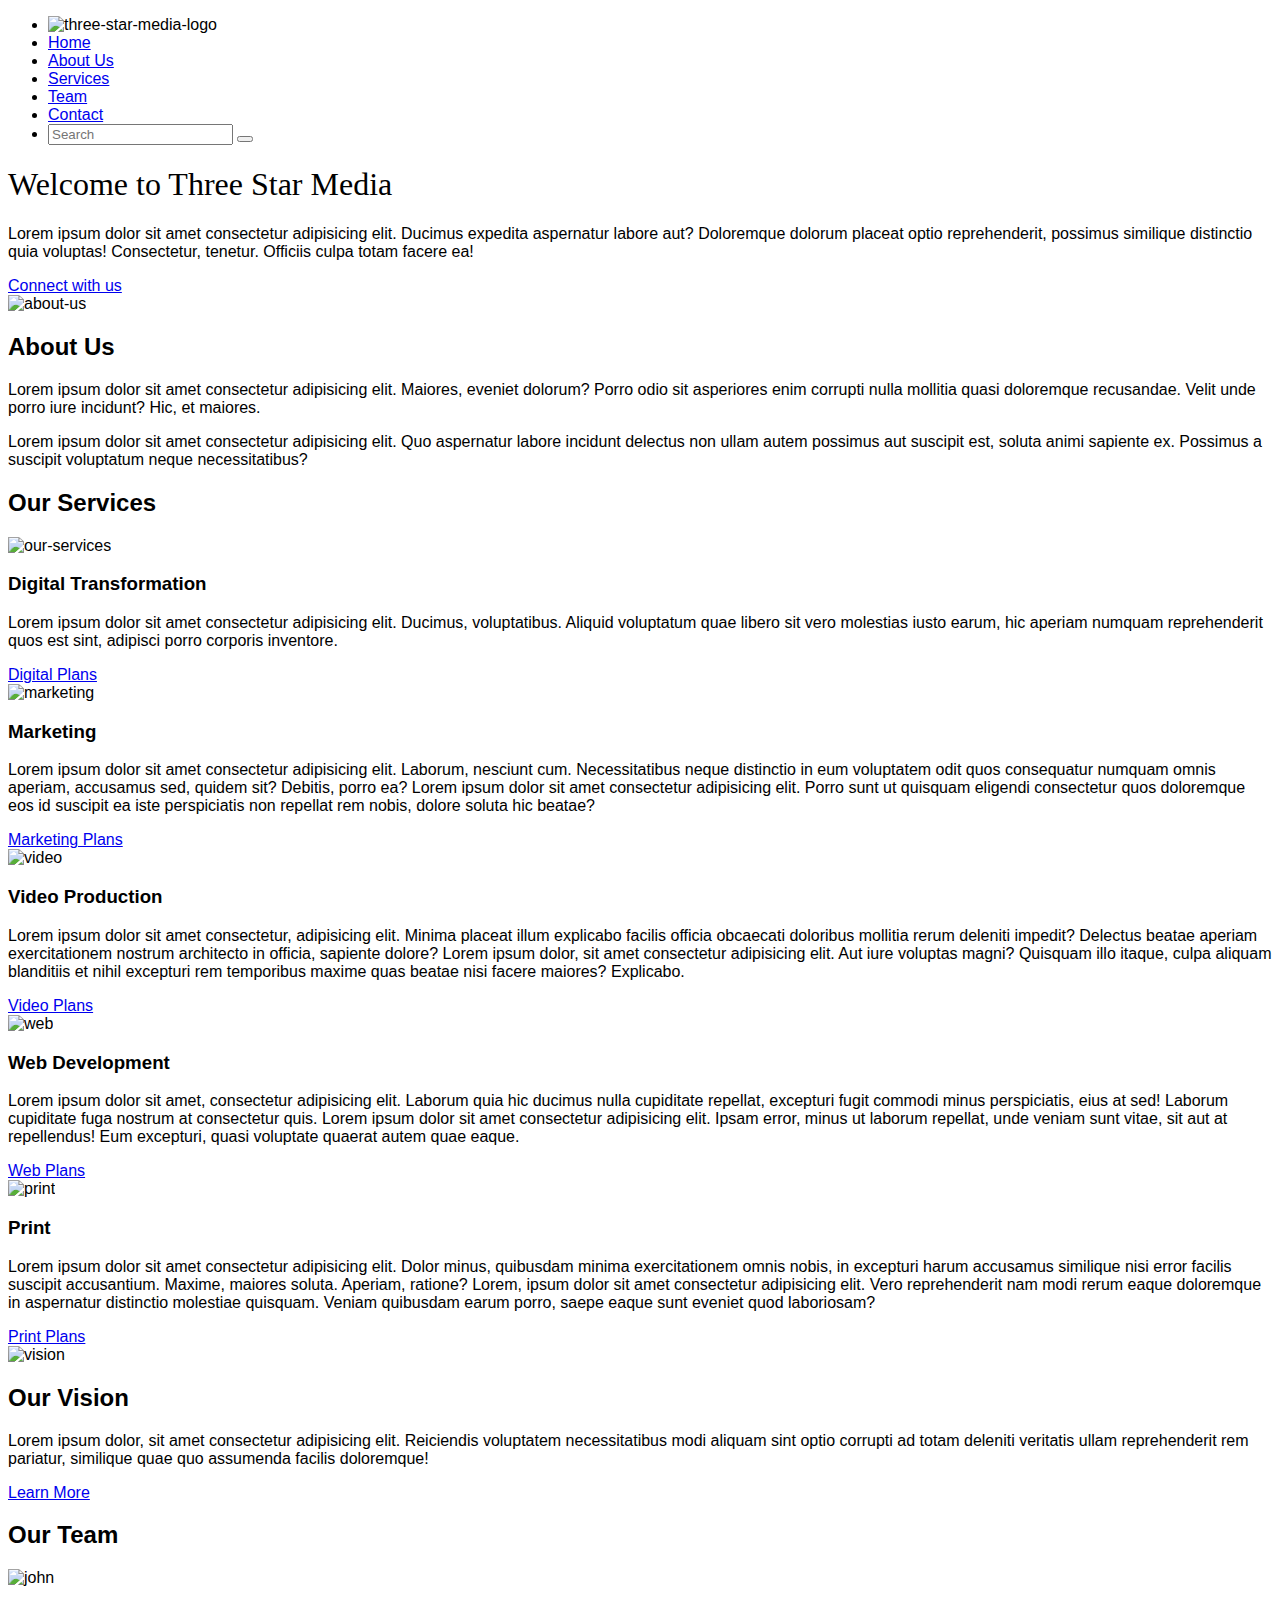
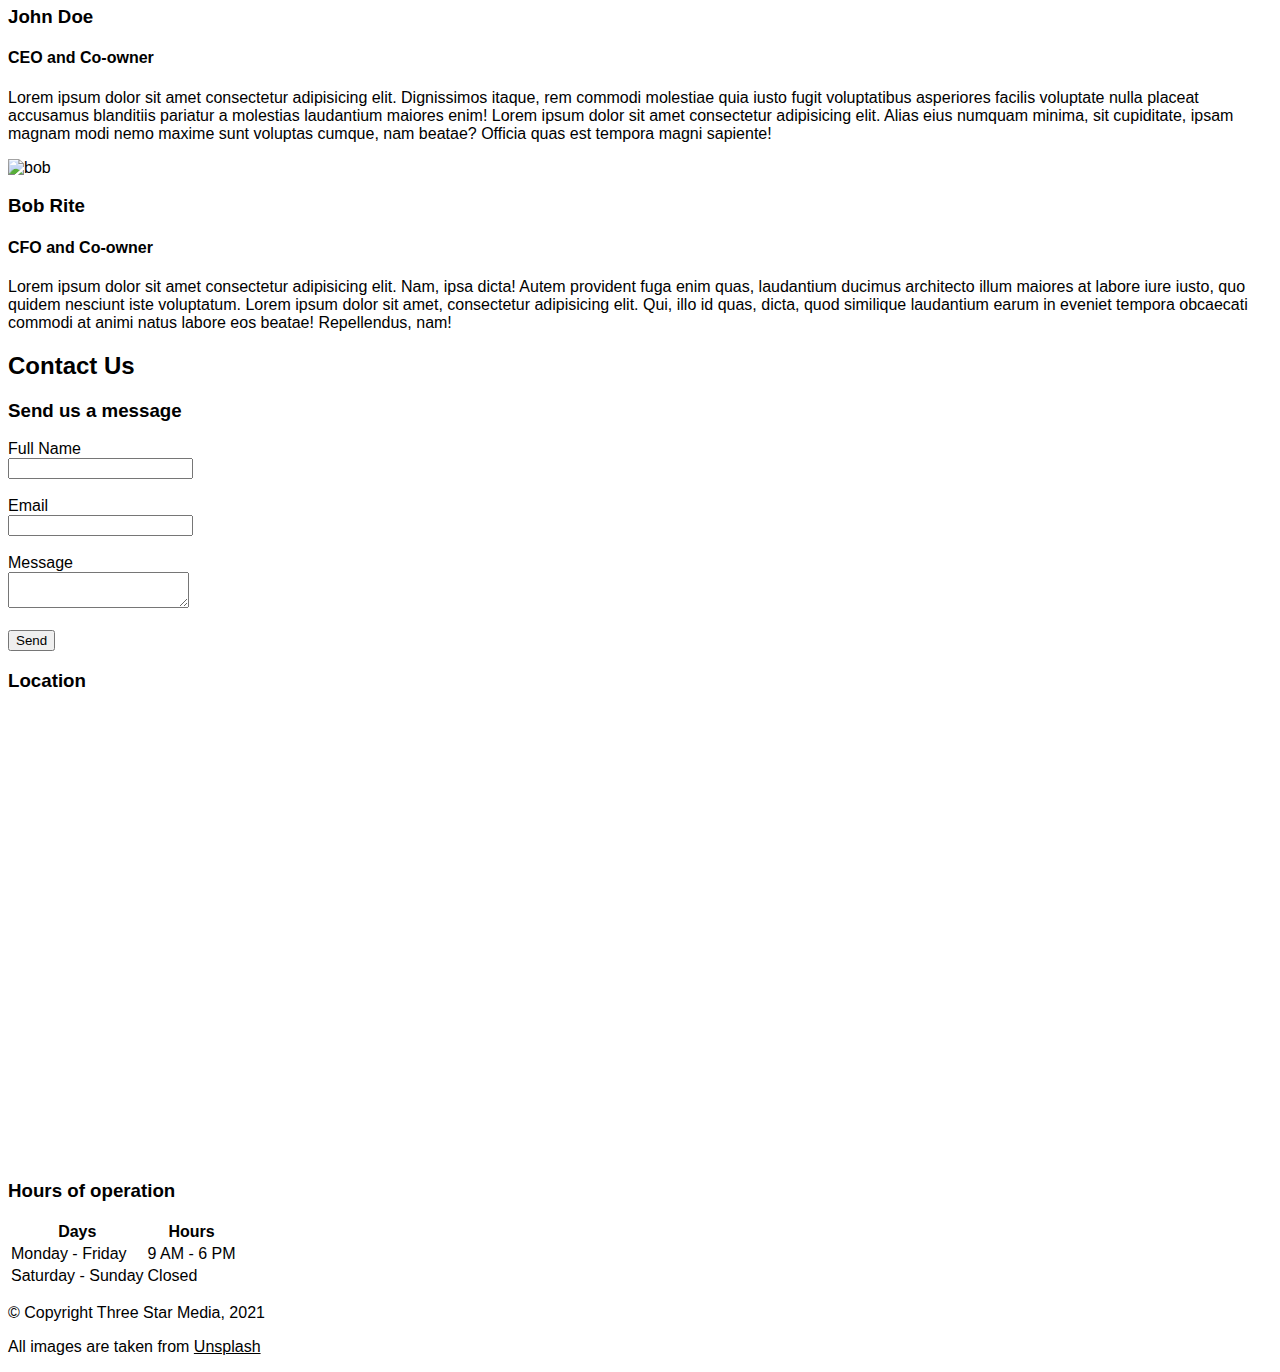
==== final-project/index.html @ 9ae82a55 "Adds changes to index.html" ====
<!DOCTYPE html>
<html lang="en">

<head>
  <meta charset="UTF-8">
  <meta http-equiv="X-UA-Compatible" content="IE=edge">
  <meta name="viewport" content="width=device-width, initial-scale=1.0">
  <title>Three Star Media</title>
  
  <link rel="preconnect" href="https://fonts.googleapis.com">
  <link rel="preconnect" href="https://fonts.gstatic.com" crossorigin>
  <link href="https://fonts.googleapis.com/css2?family=Roboto:ital,wght@0,300;0,500;1,300;1,500&display=swap"
    rel="stylesheet">

  <link rel="stylesheet" href="https://cdn.iconmonstr.com/1.3.0/css/iconmonstr-iconic-font.min.css
">
  
  <link rel="stylesheet" href="css/main.css">
</head>

<body>
  <header class="masthead">
    <div class="banner">
      <div class="container">
        <nav class="main-nav">
          <ul class="nav-list">
            <li>
              <div class="logo-background">
                <img src="images/logo.png" alt="three-star-media-logo" class="mobile-logo">
              </div>
            </li>
            <li>
              <a href="index.html" class="home">Home</a>
            </li>
            <li>
              <a href="#about">About Us</a>
            </li>
            <li>
              <a href="#services">Services</a>
            </li>
            <li>
              <a href="#team">Team</a>
            </li>
            <li>
              <a href="#contact">Contact</a>
            </li>
            <li>
              <div class="search-icon">
                <form class="search" action="/action_page.php">
                  <input type="text" placeholder="Search" name="search">
                  <button type="submit"><i class="im im-magnifier"></i></button>
                </form>
              </div>
            </li>
          </ul>
        </nav>
      </div>
    </div>
  </header>
 
  <main class="main-content">
    <section class="welcome">
      <div class="container">
        <div class="intro">
          <h1> Welcome to Three Star Media </h1>
          <p> Lorem ipsum dolor sit amet consectetur adipisicing elit. Ducimus expedita aspernatur labore aut?
            Doloremque dolorum placeat optio reprehenderit, possimus similique distinctio quia voluptas! Consectetur,
            tenetur. Officiis culpa totam facere ea!
          </p>
          <a href="#" class="button-banner">Connect with us<i class="im im-play"></i></a>
        </div>
      </div>
    </section>
    <section class="about-us" id="about-us">
      <div class="container-about-us">
        <span class="part1">
          <img src="images/about-us.jpg" alt="about-us" class="about-image">
        </span>
        <div class="part2">
          <h2>About Us</h2>
          <p>
            Lorem ipsum dolor sit amet consectetur adipisicing elit. Maiores, eveniet dolorum? Porro odio sit asperiores
            enim corrupti nulla mollitia quasi doloremque recusandae. Velit unde porro iure incidunt? Hic, et maiores.
          </p>
          <p>
            Lorem ipsum dolor sit amet consectetur adipisicing elit. Quo aspernatur labore incidunt delectus non ullam
            autem possimus aut suscipit est, soluta animi sapiente ex. Possimus a suscipit voluptatum neque
            necessitatibus?
          </p>
        </div>
      </div>
    </section>

    <section class="our-services" id="services">
      <div class="container">
        <div class="Our-services-1">
          <h2>Our Services</h2>
        </div>
      </div>
      <div class="digital">
        <img src="images/digital.jpg" alt="our-services" class="our-services-image">
        <div class="button-margin">
          <h3> Digital Transformation</h3>
          <p>
            Lorem ipsum dolor sit amet consectetur adipisicing elit. Ducimus, voluptatibus. Aliquid voluptatum quae
            libero sit vero molestias iusto earum, hic aperiam numquam reprehenderit quos est sint, adipisci porro
            corporis inventore.
          </p>
          <a class="button-banner1" href="#">Digital Plans <i class="im im-play"></i></a>
        </div>
      </div>
      <div class="marketing">
        <img src="images/marketing.jpg" alt="marketing" class="marketing-image">
        <div class="button-margin">
          <h3> Marketing</h3>
          <p>
            Lorem ipsum dolor sit amet consectetur adipisicing elit. Laborum, nesciunt cum. Necessitatibus neque
            distinctio in eum voluptatem odit quos consequatur numquam omnis aperiam, accusamus sed, quidem sit?
            Debitis, porro ea? Lorem ipsum dolor sit amet consectetur adipisicing elit. Porro sunt ut quisquam eligendi
            consectetur quos doloremque eos id suscipit ea iste perspiciatis non repellat rem nobis, dolore soluta hic
            beatae?
          </p>
          <a class="button-banner2" href="#">Marketing Plans <i class="im im-play"></i></a>
        </div>
      </div>
      <div class="video">
        <img src="images/video.jpg" alt="video" class="video-image">
        <div class="button-margin">
          <h3> Video Production</h3>
          <p>
            Lorem ipsum dolor sit amet consectetur, adipisicing elit. Minima placeat illum explicabo facilis officia
            obcaecati doloribus mollitia rerum deleniti impedit? Delectus beatae aperiam exercitationem nostrum
            architecto in officia, sapiente dolore? Lorem ipsum dolor, sit amet consectetur adipisicing elit. Aut iure
            voluptas magni? Quisquam illo itaque, culpa aliquam blanditiis et nihil excepturi rem temporibus maxime quas
            beatae nisi facere maiores? Explicabo.
          </p>
          <a class="button-banner3" href="#">Video Plans <i class="im im-play"></i></a>
        </div>
      </div>
      <div class="web">
        <img src="images/web.jpg" alt="web" class="web-image">
        <div class="button-margin">
          <h3> Web Development</h3>
          <p>
            Lorem ipsum dolor sit amet, consectetur adipisicing elit. Laborum quia hic ducimus nulla cupiditate
            repellat, excepturi fugit commodi minus perspiciatis, eius at sed! Laborum cupiditate fuga nostrum at
            consectetur quis. Lorem ipsum dolor sit amet consectetur adipisicing elit. Ipsam error, minus ut laborum
            repellat, unde veniam sunt vitae, sit aut at repellendus! Eum excepturi, quasi voluptate quaerat autem quae
            eaque.
          </p>
          <a class="button-banner4" href="#">Web Plans <i class="im im-play"></i></a>
        </div>
      </div>
      <div class="print">
        <img src="images/print.jpg" alt="print" class="Print-image">
        <div class="button-margin">
          <h3> Print</h3>
          <p>
            Lorem ipsum dolor sit amet consectetur adipisicing elit. Dolor minus, quibusdam minima exercitationem omnis
            nobis, in excepturi harum accusamus similique nisi error facilis suscipit accusantium. Maxime, maiores
            soluta. Aperiam, ratione? Lorem, ipsum dolor sit amet consectetur adipisicing elit. Vero reprehenderit nam
            modi rerum eaque doloremque in aspernatur distinctio molestiae quisquam. Veniam quibusdam earum porro, saepe
            eaque sunt eveniet quod laboriosam?
          </p>
          <a class="button-banner5" href="#">Print Plans <i class="im im-play"></i></a>
        </div>
      </div>
      </div>
      </div>

    </section>

    
    <section class="our-vision">
      <div class="container">
        <img src="images/vision.jpg" alt="vision" class="vision-image">
        <div class="vision-info">
          <h2>Our Vision</h2>
          <p class="vision-1">
            Lorem ipsum dolor, sit amet consectetur adipisicing elit. Reiciendis voluptatem necessitatibus modi aliquam
            sint optio corrupti ad totam deleniti veritatis ullam reprehenderit rem pariatur, similique quae quo
            assumenda facilis doloremque!
          </p>

          <a class="button-banner6" href="#">Learn More <i class="im im-play"></i></a>
        </div>
      </div>
    </section>

    <section class="our-team" id="team">
      <div class="container">
        <div class="our-team1">
          <h2>Our Team</h2>
          <div class="john-img">
            <img src="images/john.jpg" alt="john" class="john-image">
          </div>
          <div class="john-info">
            <h3>John Doe</h3>
            <h4>CEO and Co-owner</h4>
            <p>
              Lorem ipsum dolor sit amet consectetur adipisicing elit. Dignissimos itaque, rem commodi molestiae quia
              iusto fugit voluptatibus asperiores facilis voluptate nulla placeat accusamus blanditiis pariatur a
              molestias laudantium maiores enim! Lorem ipsum dolor sit amet consectetur adipisicing elit. Alias eius
              numquam minima, sit cupiditate, ipsam magnam modi nemo maxime sunt voluptas cumque, nam beatae? Officia
              quas est tempora magni sapiente!
            </p>
          </div>
          <div class="bob-img">
            <img src="images/bob.jpg" alt="bob" class="bob-image">
          </div>
          <div class="bob-info">
            <h3> Bob Rite</h3>
            <h4>CFO and Co-owner</h4>
            <p>
              Lorem ipsum dolor sit amet consectetur adipisicing elit. Nam, ipsa dicta! Autem provident fuga enim quas,
              laudantium ducimus architecto illum maiores at labore iure iusto, quo quidem nesciunt iste voluptatum.
              Lorem ipsum dolor sit amet, consectetur adipisicing elit. Qui, illo id quas, dicta, quod similique
              laudantium earum in eveniet tempora obcaecati commodi at animi natus labore eos beatae! Repellendus, nam!
            </p>
          </div>
        </div>
      </div>
    </section>

    <section class="contact-us">
      <div class="container">
        <div class="contact-us-1">
          <div class="contact-us-2">
            <h2>Contact Us</h2>
          </div>
          <div class="contact-us-3">
            <h3 id="contact">Send us a message</h3>
            <label for="Yname">Full Name</label><br>
            <input type="text" id="Yname" name="Yname"> <br><br>

            <label for="email">Email</label><br>
            <input type="text" id="email" name="email"> <br><br>

            <label for="message">Message</label> <br>
            <textarea name="message" id="message"></textarea> <br><br>

            <input class="send" type="submit" value="Send">
          </div>
          <div class="contact-us-4">
            <h3> Location </h3>
            <iframe
              src="https://www.google.com/maps/embed?pb=!1m18!1m12!1m3!1d11215.779016393995!2d-75.76369155759572!3d45.349927465594654!2m3!1f0!2f0!3f0!3m2!1i1024!2i768!4f13.1!3m3!1m2!1s0x4cce0718cc4a6ad7%3A0xc6cc467725843e2b!2sAlgonquin%20College%20Ottawa%20Campus!5e0!3m2!1sen!2sca!4v1628122966409!5m2!1sen!2sca"
              width="600" height="450" style="border:0;" allowfullscreen="" loading="lazy"></iframe>
          </div>
          <div class="hours">
            <h3> Hours of operation </h3>
            <table class="hours-of-operation">
              <tr>
                <th>Days</th>
                <th>Hours</th>
              </tr>
              <tr>
                <td>Monday - Friday</td>
                <td>9 AM - 6 PM</td>
              </tr>
              <tr>
                <td>Saturday - Sunday</td>
                <td>Closed</td>
              </tr>
            </table>
          </div>
        </div>
      </div>
    </section>
  </main>
  
  <footer class="footer">
    <div class="container">
      
      <p>&copy; Copyright Three Star Media, 2021</p>
      <p>All images are taken from <u>Unsplash</u></p>
    </div>
  </footer>
</body>

</html>
---- final-project/css/main.css ----
body {
  font-family: 'Raleway', sans-serif;
}

h1 {
  font-family: 'MonteCarlo', cursive;
  font-weight: 400;
}
.im-pizza {
  color: orange;
  font-size: 7rem;
}
.im-wrench {
  color: cornflowerblue;
  font-size: 1em;
}
iframe {
  width: 100%;
  max-width: 800px;
  margin: 0 auto;
  display: block;
}
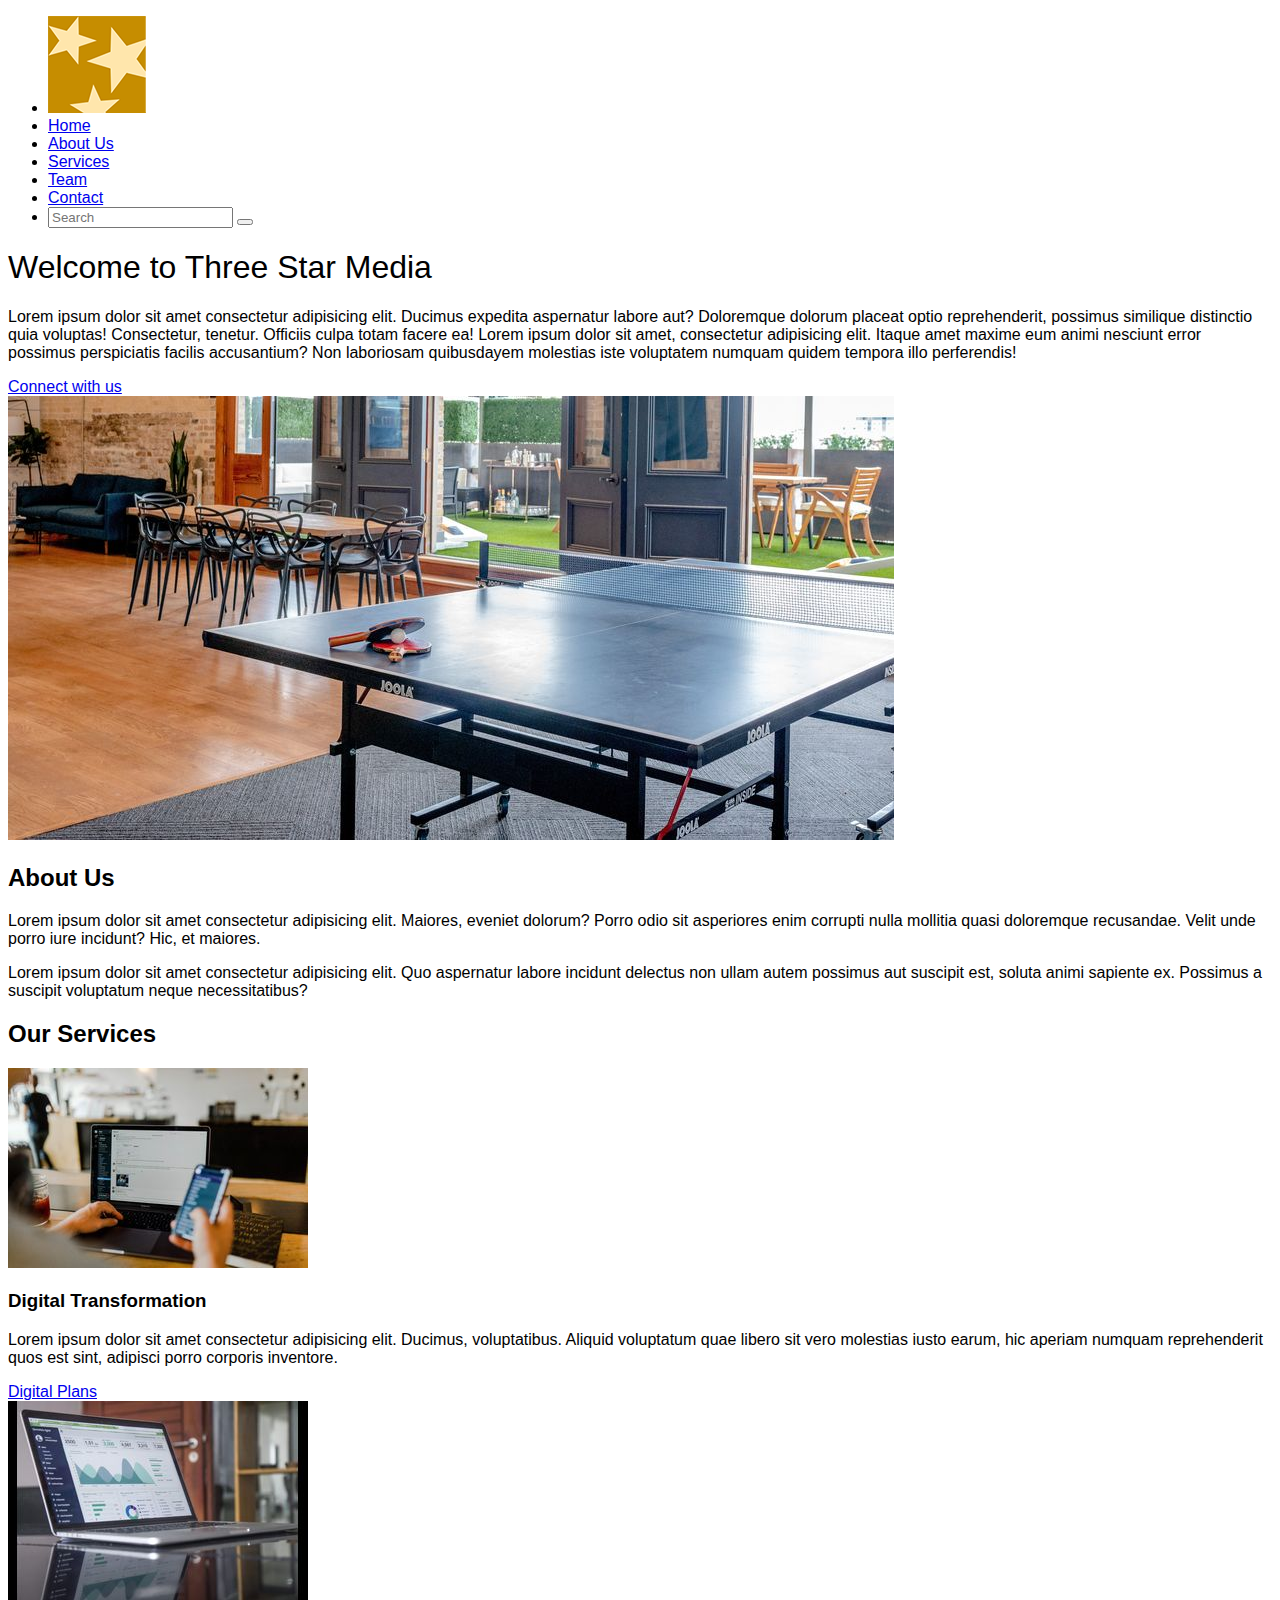
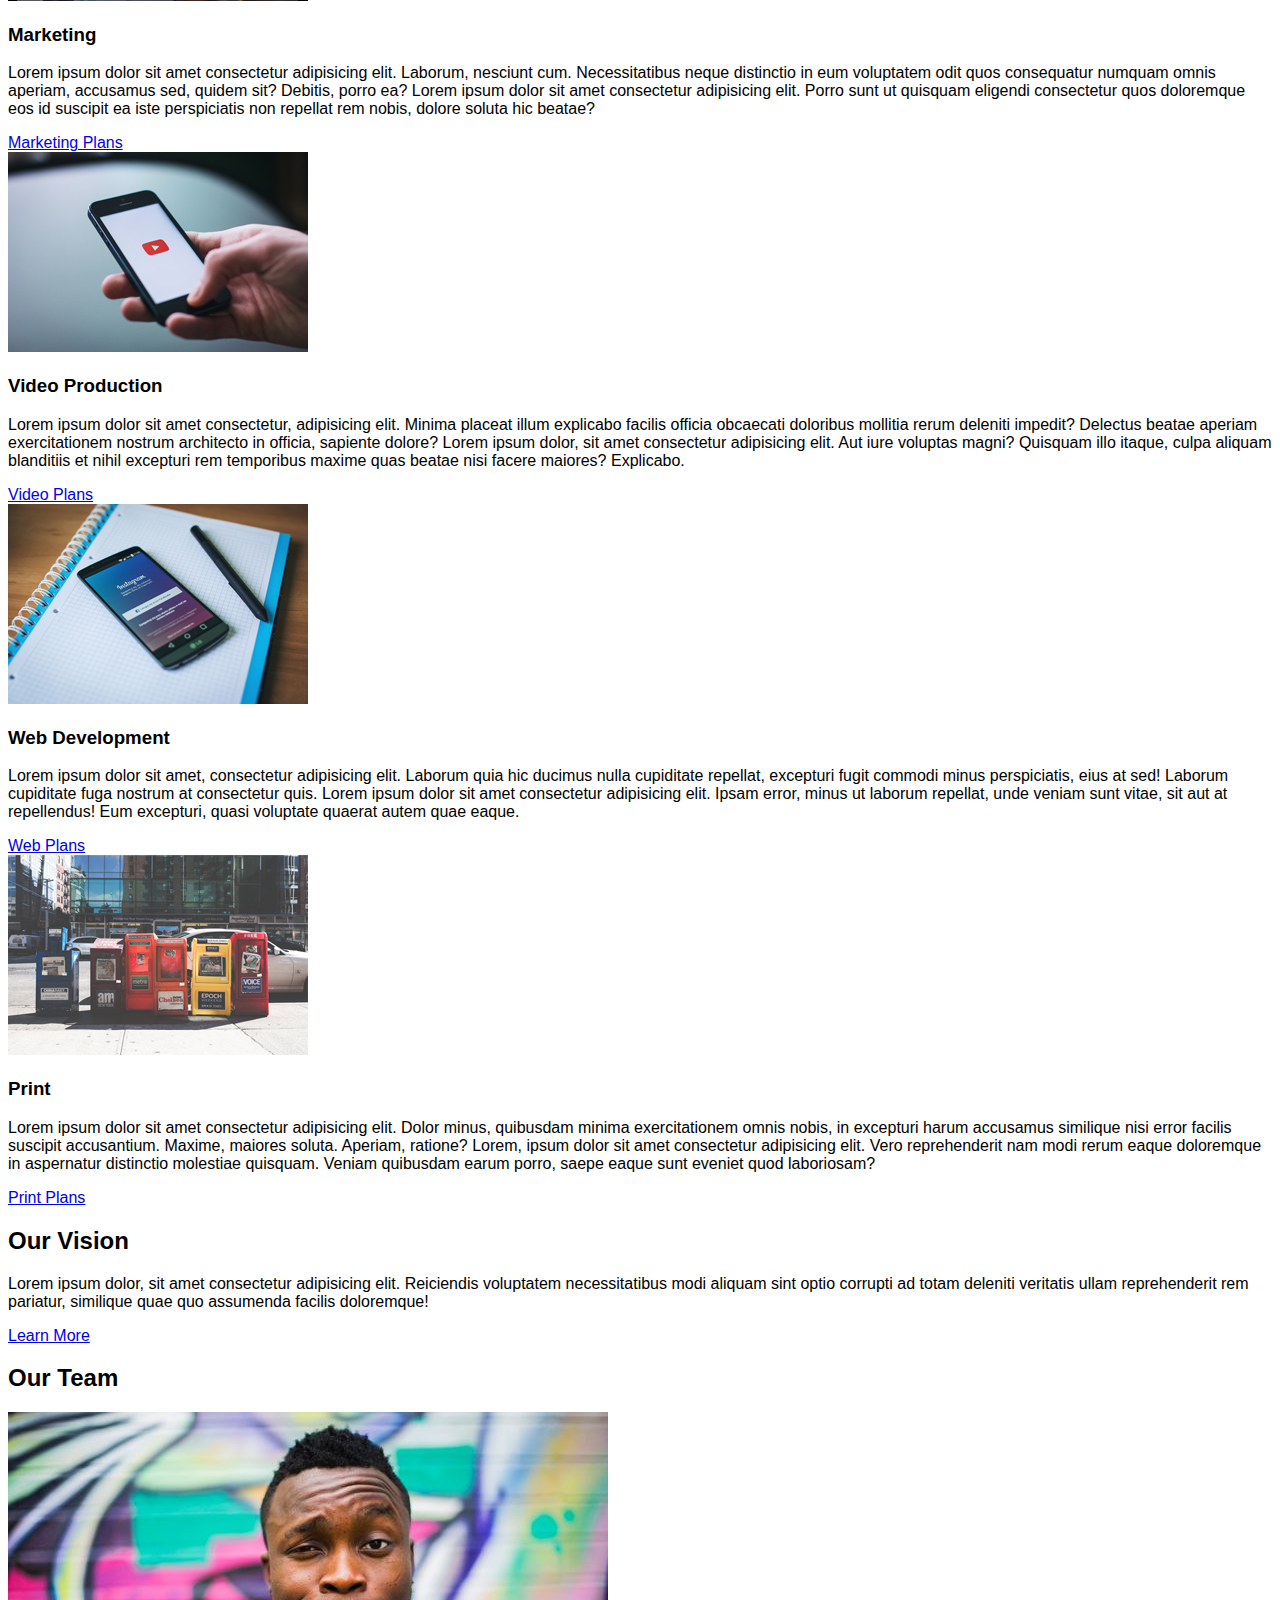
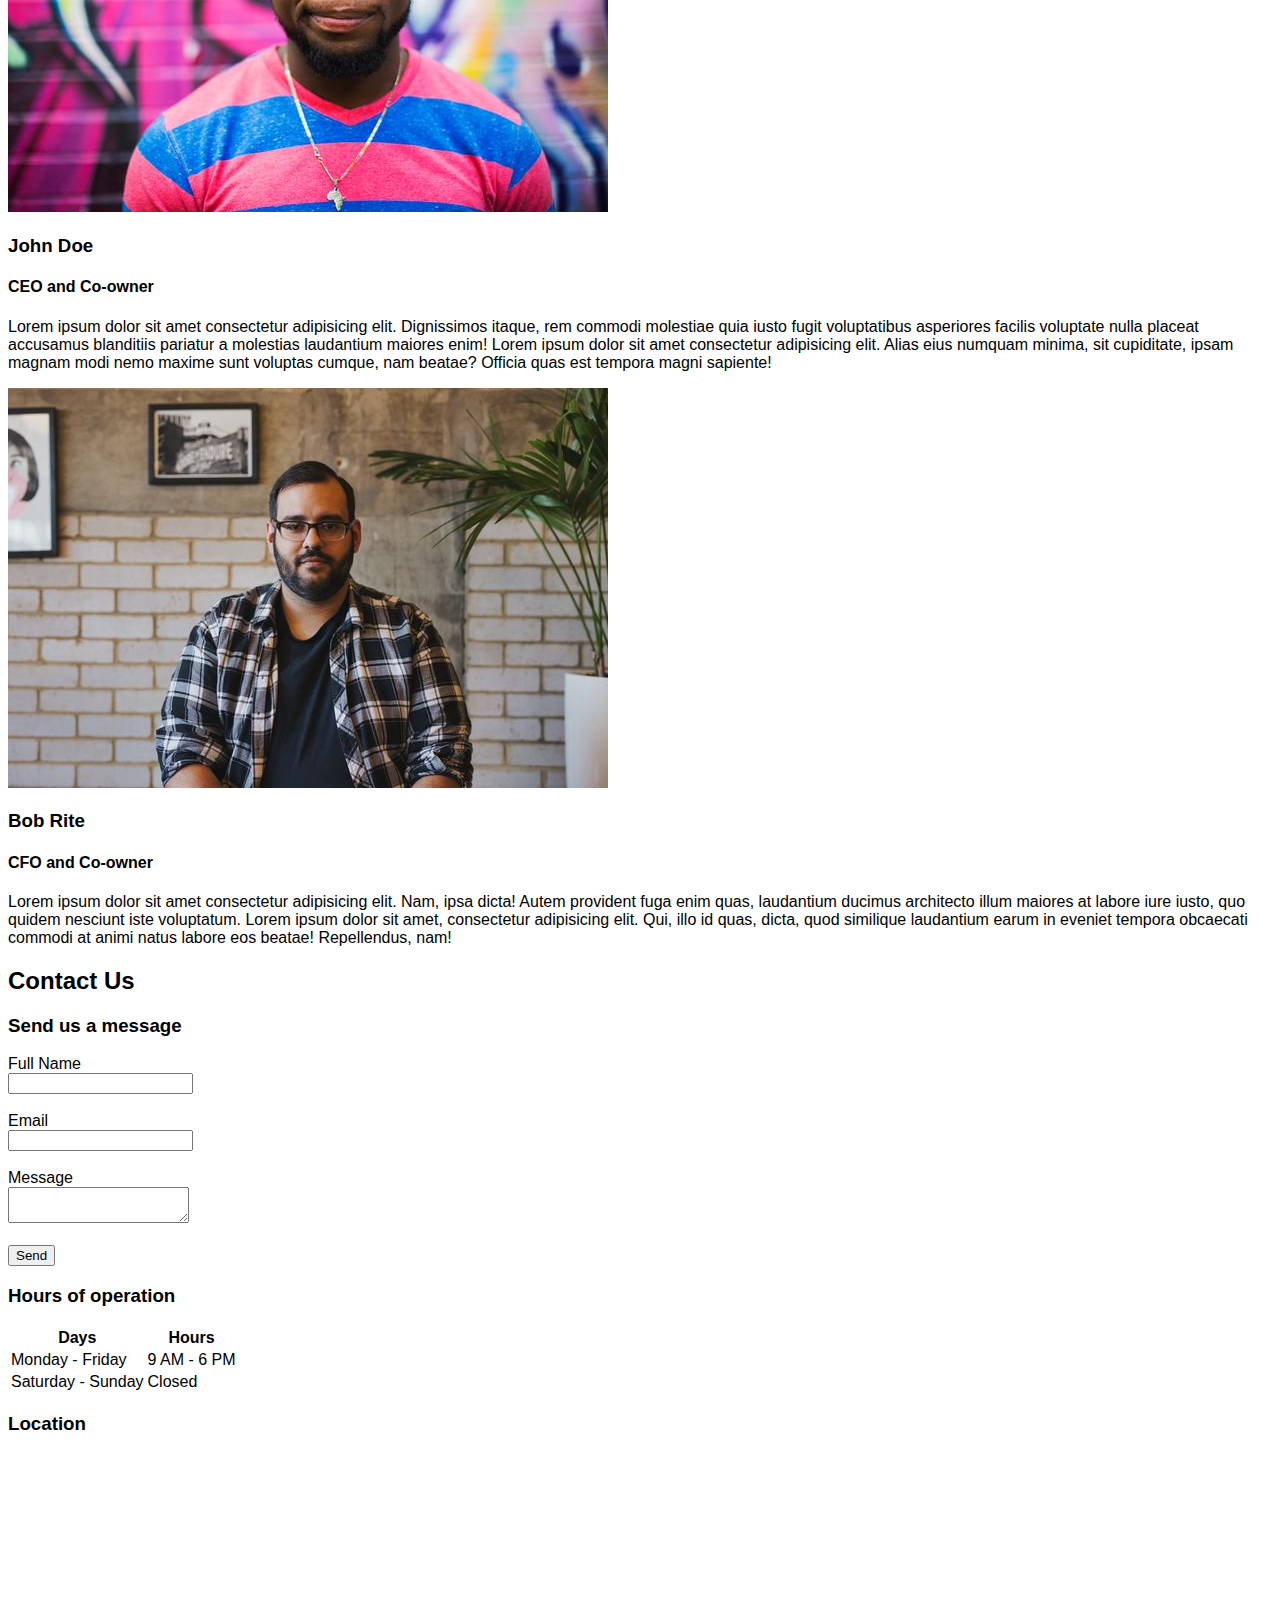
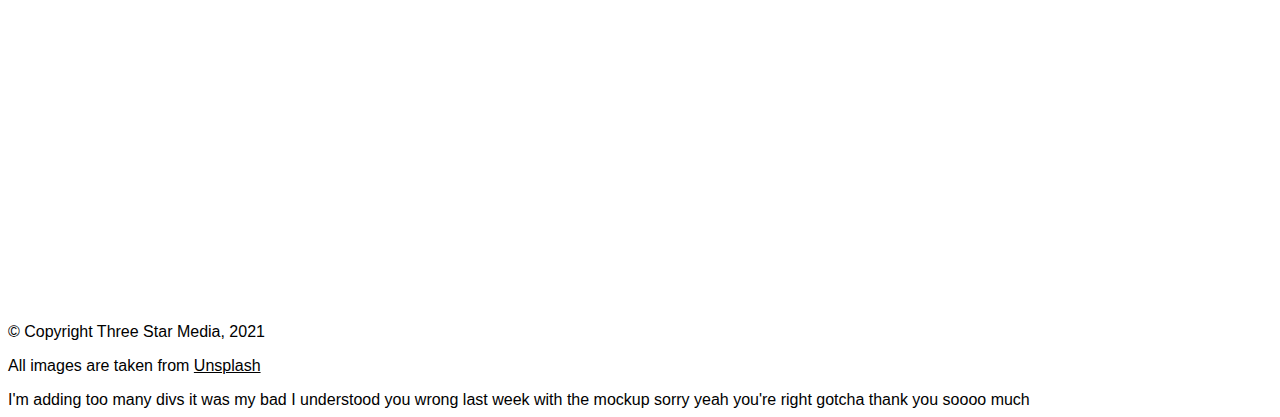
==== commit 48c5b2cd: "Adds changes" ====
--- a/final-project/index.html
+++ b/final-project/index.html
@@ -6,76 +6,82 @@
   <meta http-equiv="X-UA-Compatible" content="IE=edge">
   <meta name="viewport" content="width=device-width, initial-scale=1.0">
   <title>Three Star Media</title>
+  <!-- Google Fonts Links -->
+  <link rel="preconnect" href="https://fonts.googleapis.com">
+  <link rel="preconnect" href="https://fonts.gstatic.com" crossorigin>
   
   <link rel="preconnect" href="https://fonts.googleapis.com">
   <link rel="preconnect" href="https://fonts.gstatic.com" crossorigin>
-  <link href="https://fonts.googleapis.com/css2?family=Roboto:ital,wght@0,300;0,500;1,300;1,500&display=swap"
+  <link href="https://fonts.googleapis.com/css2?family=Open+Sans:ital,wght@0,400;0,600;1,400;1,600&display=swap"
     rel="stylesheet">
 
   <link rel="stylesheet" href="https://cdn.iconmonstr.com/1.3.0/css/iconmonstr-iconic-font.min.css
 ">
-  
+  <!-- Custom Styles -->
   <link rel="stylesheet" href="css/main.css">
 </head>
 
 <body>
   <header class="masthead">
+    <div class="container">
+      <nav class="main-nav">
+        <ul class="nav-list">
+          <li>
+
+
+            <img src="images/logo.png" alt="three-star-media-logo" class="logo">
+
+          </li>
+          <li>
+            <a href="index.html" class="home">Home</a>
+          </li>
+          <li>
+            <a href="#about">About Us</a>
+          </li>
+          <li>
+            <a href="#services">Services</a>
+          </li>
+          <li>
+            <a href="#team">Team</a>
+          </li>
+          <li>
+            <a href="#contact">Contact</a>
+          </li>
+          <li>
+
+
+            <form class="search-icon" action="/action_page.php">
+              <input type="text" placeholder="Search" name="search">
+              <button type="submit"><i class="im im-magnifier"></i></button>
+            </form>
+
+          </li>
+        </ul>
+      </nav>
+    </div>
+
     <div class="banner">
       <div class="container">
-        <nav class="main-nav">
-          <ul class="nav-list">
-            <li>
-              <div class="logo-background">
-                <img src="images/logo.png" alt="three-star-media-logo" class="mobile-logo">
-              </div>
-            </li>
-            <li>
-              <a href="index.html" class="home">Home</a>
-            </li>
-            <li>
-              <a href="#about">About Us</a>
-            </li>
-            <li>
-              <a href="#services">Services</a>
-            </li>
-            <li>
-              <a href="#team">Team</a>
-            </li>
-            <li>
-              <a href="#contact">Contact</a>
-            </li>
-            <li>
-              <div class="search-icon">
-                <form class="search" action="/action_page.php">
-                  <input type="text" placeholder="Search" name="search">
-                  <button type="submit"><i class="im im-magnifier"></i></button>
-                </form>
-              </div>
-            </li>
-          </ul>
-        </nav>
-      </div>
-    </div>
-  </header>
- 
-  <main class="main-content">
-    <section class="welcome">
-      <div class="container">
-        <div class="intro">
+        <section class="welcome">
+
           <h1> Welcome to Three Star Media </h1>
           <p> Lorem ipsum dolor sit amet consectetur adipisicing elit. Ducimus expedita aspernatur labore aut?
             Doloremque dolorum placeat optio reprehenderit, possimus similique distinctio quia voluptas! Consectetur,
-            tenetur. Officiis culpa totam facere ea!
+            tenetur. Officiis culpa totam facere ea! Lorem ipsum dolor sit amet, consectetur adipisicing elit. Itaque
+            amet maxime eum animi nesciunt error possimus perspiciatis facilis accusantium? Non laboriosam quibusdayem
+            molestias iste voluptatem numquam quidem tempora illo perferendis!
           </p>
           <a href="#" class="button-banner">Connect with us<i class="im im-play"></i></a>
-        </div>
-      </div>
-    </section>
+
+        </section>
+      </div>
+    </div>
+  </header>
+
+  <main class="main-content">
     <section class="about-us" id="about-us">
-      <div class="container-about-us">
-        <span class="part1">
-          <img src="images/about-us.jpg" alt="about-us" class="about-image">
-        </span>
+      <div class="container">
+        <img src="images/about-us.jpg" alt="about-us" class="about-image">
         <div class="part2">
           <h2>About Us</h2>
           <p>
@@ -93,143 +99,135 @@
 
     <section class="our-services" id="services">
       <div class="container">
-        <div class="Our-services-1">
-          <h2>Our Services</h2>
-        </div>
-      </div>
-      <div class="digital">
-        <img src="images/digital.jpg" alt="our-services" class="our-services-image">
-        <div class="button-margin">
-          <h3> Digital Transformation</h3>
-          <p>
-            Lorem ipsum dolor sit amet consectetur adipisicing elit. Ducimus, voluptatibus. Aliquid voluptatum quae
-            libero sit vero molestias iusto earum, hic aperiam numquam reprehenderit quos est sint, adipisci porro
-            corporis inventore.
-          </p>
-          <a class="button-banner1" href="#">Digital Plans <i class="im im-play"></i></a>
-        </div>
-      </div>
-      <div class="marketing">
-        <img src="images/marketing.jpg" alt="marketing" class="marketing-image">
-        <div class="button-margin">
-          <h3> Marketing</h3>
-          <p>
-            Lorem ipsum dolor sit amet consectetur adipisicing elit. Laborum, nesciunt cum. Necessitatibus neque
-            distinctio in eum voluptatem odit quos consequatur numquam omnis aperiam, accusamus sed, quidem sit?
-            Debitis, porro ea? Lorem ipsum dolor sit amet consectetur adipisicing elit. Porro sunt ut quisquam eligendi
-            consectetur quos doloremque eos id suscipit ea iste perspiciatis non repellat rem nobis, dolore soluta hic
-            beatae?
-          </p>
-          <a class="button-banner2" href="#">Marketing Plans <i class="im im-play"></i></a>
-        </div>
-      </div>
-      <div class="video">
-        <img src="images/video.jpg" alt="video" class="video-image">
-        <div class="button-margin">
-          <h3> Video Production</h3>
-          <p>
-            Lorem ipsum dolor sit amet consectetur, adipisicing elit. Minima placeat illum explicabo facilis officia
-            obcaecati doloribus mollitia rerum deleniti impedit? Delectus beatae aperiam exercitationem nostrum
-            architecto in officia, sapiente dolore? Lorem ipsum dolor, sit amet consectetur adipisicing elit. Aut iure
-            voluptas magni? Quisquam illo itaque, culpa aliquam blanditiis et nihil excepturi rem temporibus maxime quas
-            beatae nisi facere maiores? Explicabo.
-          </p>
-          <a class="button-banner3" href="#">Video Plans <i class="im im-play"></i></a>
-        </div>
-      </div>
-      <div class="web">
-        <img src="images/web.jpg" alt="web" class="web-image">
-        <div class="button-margin">
-          <h3> Web Development</h3>
-          <p>
-            Lorem ipsum dolor sit amet, consectetur adipisicing elit. Laborum quia hic ducimus nulla cupiditate
-            repellat, excepturi fugit commodi minus perspiciatis, eius at sed! Laborum cupiditate fuga nostrum at
-            consectetur quis. Lorem ipsum dolor sit amet consectetur adipisicing elit. Ipsam error, minus ut laborum
-            repellat, unde veniam sunt vitae, sit aut at repellendus! Eum excepturi, quasi voluptate quaerat autem quae
-            eaque.
-          </p>
-          <a class="button-banner4" href="#">Web Plans <i class="im im-play"></i></a>
-        </div>
-      </div>
-      <div class="print">
-        <img src="images/print.jpg" alt="print" class="Print-image">
-        <div class="button-margin">
-          <h3> Print</h3>
-          <p>
-            Lorem ipsum dolor sit amet consectetur adipisicing elit. Dolor minus, quibusdam minima exercitationem omnis
-            nobis, in excepturi harum accusamus similique nisi error facilis suscipit accusantium. Maxime, maiores
-            soluta. Aperiam, ratione? Lorem, ipsum dolor sit amet consectetur adipisicing elit. Vero reprehenderit nam
-            modi rerum eaque doloremque in aspernatur distinctio molestiae quisquam. Veniam quibusdam earum porro, saepe
-            eaque sunt eveniet quod laboriosam?
-          </p>
-          <a class="button-banner5" href="#">Print Plans <i class="im im-play"></i></a>
-        </div>
-      </div>
-      </div>
-      </div>
-
-    </section>
-
-    
+        <h2>Our Services</h2>
+        <div class="digital">
+          <img src="images/digital.jpg" alt="our-services" class="our-services-image">
+          <div class="button-margin">
+            <h3> Digital Transformation</h3>
+            <p>
+              Lorem ipsum dolor sit amet consectetur adipisicing elit. Ducimus, voluptatibus. Aliquid voluptatum quae
+              libero sit vero molestias iusto earum, hic aperiam numquam reprehenderit quos est sint, adipisci porro
+              corporis inventore.
+            </p>
+            <a class="button-banner1" href="#">Digital Plans <i class="im im-play"></i></a>
+          </div>
+        </div>
+        <div class="marketing">
+          <img src="images/marketing.jpg" alt="marketing" class="marketing-image">
+          <div class="button-margin">
+            <h3> Marketing</h3>
+            <p>
+              Lorem ipsum dolor sit amet consectetur adipisicing elit. Laborum, nesciunt cum. Necessitatibus neque
+              distinctio in eum voluptatem odit quos consequatur numquam omnis aperiam, accusamus sed, quidem sit?
+              Debitis, porro ea? Lorem ipsum dolor sit amet consectetur adipisicing elit. Porro sunt ut quisquam
+              eligendi
+              consectetur quos doloremque eos id suscipit ea iste perspiciatis non repellat rem nobis, dolore soluta hic
+              beatae?
+            </p>
+            <a class="button-banner2" href="#">Marketing Plans <i class="im im-play"></i></a>
+          </div>
+        </div>
+        <div class="video">
+          <img src="images/video.jpg" alt="video" class="video-image">
+          <div class="button-margin">
+            <h3> Video Production</h3>
+            <p>
+              Lorem ipsum dolor sit amet consectetur, adipisicing elit. Minima placeat illum explicabo facilis officia
+              obcaecati doloribus mollitia rerum deleniti impedit? Delectus beatae aperiam exercitationem nostrum
+              architecto in officia, sapiente dolore? Lorem ipsum dolor, sit amet consectetur adipisicing elit. Aut iure
+              voluptas magni? Quisquam illo itaque, culpa aliquam blanditiis et nihil excepturi rem temporibus maxime
+              quas
+              beatae nisi facere maiores? Explicabo.
+            </p>
+            <a class="button-banner3" href="#">Video Plans <i class="im im-play"></i></a>
+          </div>
+        </div>
+        <div class="web">
+          <img src="images/web.jpg" alt="web" class="web-image">
+          <div class="button-margin">
+            <h3> Web Development</h3>
+            <p>
+              Lorem ipsum dolor sit amet, consectetur adipisicing elit. Laborum quia hic ducimus nulla cupiditate
+              repellat, excepturi fugit commodi minus perspiciatis, eius at sed! Laborum cupiditate fuga nostrum at
+              consectetur quis. Lorem ipsum dolor sit amet consectetur adipisicing elit. Ipsam error, minus ut laborum
+              repellat, unde veniam sunt vitae, sit aut at repellendus! Eum excepturi, quasi voluptate quaerat autem
+              quae
+              eaque.
+            </p>
+            <a class="button-banner4" href="#">Web Plans <i class="im im-play"></i></a>
+          </div>
+        </div>
+        <div class="print">
+          <img src="images/print.jpg" alt="print" class="Print-image">
+          <div class="button-margin">
+            <h3> Print</h3>
+            <p>
+              Lorem ipsum dolor sit amet consectetur adipisicing elit. Dolor minus, quibusdam minima exercitationem
+              omnis
+              nobis, in excepturi harum accusamus similique nisi error facilis suscipit accusantium. Maxime, maiores
+              soluta. Aperiam, ratione? Lorem, ipsum dolor sit amet consectetur adipisicing elit. Vero reprehenderit nam
+              modi rerum eaque doloremque in aspernatur distinctio molestiae quisquam. Veniam quibusdam earum porro,
+              saepe
+              eaque sunt eveniet quod laboriosam?
+            </p>
+            <a class="button-banner5" href="#">Print Plans <i class="im im-play"></i></a>
+          </div>
+        </div>
+      </div>
+    </section>
+
     <section class="our-vision">
       <div class="container">
-        <img src="images/vision.jpg" alt="vision" class="vision-image">
-        <div class="vision-info">
-          <h2>Our Vision</h2>
-          <p class="vision-1">
-            Lorem ipsum dolor, sit amet consectetur adipisicing elit. Reiciendis voluptatem necessitatibus modi aliquam
-            sint optio corrupti ad totam deleniti veritatis ullam reprehenderit rem pariatur, similique quae quo
-            assumenda facilis doloremque!
-          </p>
-
-          <a class="button-banner6" href="#">Learn More <i class="im im-play"></i></a>
-        </div>
+        <h2>Our Vision</h2>
+        <p class="vision-1">
+          Lorem ipsum dolor, sit amet consectetur adipisicing elit. Reiciendis voluptatem necessitatibus modi aliquam
+          sint optio corrupti ad totam deleniti veritatis ullam reprehenderit rem pariatur, similique quae quo
+          assumenda facilis doloremque!
+        </p>
+        <a class="button-banner6" href="#">Learn More <i class="im im-play"></i></a>
       </div>
     </section>
 
     <section class="our-team" id="team">
       <div class="container">
-        <div class="our-team1">
-          <h2>Our Team</h2>
-          <div class="john-img">
-            <img src="images/john.jpg" alt="john" class="john-image">
-          </div>
-          <div class="john-info">
-            <h3>John Doe</h3>
-            <h4>CEO and Co-owner</h4>
-            <p>
-              Lorem ipsum dolor sit amet consectetur adipisicing elit. Dignissimos itaque, rem commodi molestiae quia
-              iusto fugit voluptatibus asperiores facilis voluptate nulla placeat accusamus blanditiis pariatur a
-              molestias laudantium maiores enim! Lorem ipsum dolor sit amet consectetur adipisicing elit. Alias eius
-              numquam minima, sit cupiditate, ipsam magnam modi nemo maxime sunt voluptas cumque, nam beatae? Officia
-              quas est tempora magni sapiente!
-            </p>
-          </div>
-          <div class="bob-img">
-            <img src="images/bob.jpg" alt="bob" class="bob-image">
-          </div>
-          <div class="bob-info">
-            <h3> Bob Rite</h3>
-            <h4>CFO and Co-owner</h4>
-            <p>
-              Lorem ipsum dolor sit amet consectetur adipisicing elit. Nam, ipsa dicta! Autem provident fuga enim quas,
-              laudantium ducimus architecto illum maiores at labore iure iusto, quo quidem nesciunt iste voluptatum.
-              Lorem ipsum dolor sit amet, consectetur adipisicing elit. Qui, illo id quas, dicta, quod similique
-              laudantium earum in eveniet tempora obcaecati commodi at animi natus labore eos beatae! Repellendus, nam!
-            </p>
-          </div>
+        <h2>Our Team</h2>
+        <div>
+          <img src="images/john.jpg" alt="john">
+        </div>
+
+        <div class="john-info">
+          <h3>John Doe</h3>
+          <h4>CEO and Co-owner</h4>
+          <p>
+            Lorem ipsum dolor sit amet consectetur adipisicing elit. Dignissimos itaque, rem commodi molestiae quia
+            iusto fugit voluptatibus asperiores facilis voluptate nulla placeat accusamus blanditiis pariatur a
+            molestias laudantium maiores enim! Lorem ipsum dolor sit amet consectetur adipisicing elit. Alias eius
+            numquam minima, sit cupiditate, ipsam magnam modi nemo maxime sunt voluptas cumque, nam beatae? Officia
+            quas est tempora magni sapiente!
+          </p>
+        </div>
+        <div>
+          <img src="images/bob.jpg" alt="bob">
+        </div>
+        <div class="bob-info">
+          <h3> Bob Rite</h3>
+          <h4>CFO and Co-owner</h4>
+          <p>
+            Lorem ipsum dolor sit amet consectetur adipisicing elit. Nam, ipsa dicta! Autem provident fuga enim quas,
+            laudantium ducimus architecto illum maiores at labore iure iusto, quo quidem nesciunt iste voluptatum.
+            Lorem ipsum dolor sit amet, consectetur adipisicing elit. Qui, illo id quas, dicta, quod similique
+            laudantium earum in eveniet tempora obcaecati commodi at animi natus labore eos beatae! Repellendus, nam!
+          </p>
         </div>
       </div>
     </section>
 
     <section class="contact-us">
       <div class="container">
-        <div class="contact-us-1">
-          <div class="contact-us-2">
-            <h2>Contact Us</h2>
-          </div>
-          <div class="contact-us-3">
-            <h3 id="contact">Send us a message</h3>
+        <h2>Contact Us</h2>
+        <div class="send-message">
+          <h3 id="contact">Send us a message</h3>
+          <form action="thanks.html" method="get">
             <label for="Yname">Full Name</label><br>
             <input type="text" id="Yname" name="Yname"> <br><br>
 
@@ -239,21 +237,21 @@
             <label for="message">Message</label> <br>
             <textarea name="message" id="message"></textarea> <br><br>
 
-            <input class="send" type="submit" value="Send">
-          </div>
-          <div class="contact-us-4">
-            <h3> Location </h3>
-            <iframe
-              src="https://www.google.com/maps/embed?pb=!1m18!1m12!1m3!1d11215.779016393995!2d-75.76369155759572!3d45.349927465594654!2m3!1f0!2f0!3f0!3m2!1i1024!2i768!4f13.1!3m3!1m2!1s0x4cce0718cc4a6ad7%3A0xc6cc467725843e2b!2sAlgonquin%20College%20Ottawa%20Campus!5e0!3m2!1sen!2sca!4v1628122966409!5m2!1sen!2sca"
-              width="600" height="450" style="border:0;" allowfullscreen="" loading="lazy"></iframe>
-          </div>
-          <div class="hours">
-            <h3> Hours of operation </h3>
-            <table class="hours-of-operation">
+            <button type="submit">Send</button>
+          </form>
+        </div>
+        <div class="hours">
+          <h3> Hours of operation </h3>
+          <table class="hours-table">
+
+            <thead>
               <tr>
                 <th>Days</th>
                 <th>Hours</th>
               </tr>
+            </thead>
+
+            <tbody>
               <tr>
                 <td>Monday - Friday</td>
                 <td>9 AM - 6 PM</td>
@@ -262,16 +260,21 @@
                 <td>Saturday - Sunday</td>
                 <td>Closed</td>
               </tr>
-            </table>
-          </div>
+            </tbody>
+          </table>
+        </div>
+        <div class="location">
+          <h3> Location </h3>
+          <iframe
+            src="https://www.google.com/maps/embed?pb=!1m18!1m12!1m3!1d11215.779016393995!2d-75.76369155759572!3d45.349927465594654!2m3!1f0!2f0!3f0!3m2!1i1024!2i768!4f13.1!3m3!1m2!1s0x4cce0718cc4a6ad7%3A0xc6cc467725843e2b!2sAlgonquin%20College%20Ottawa%20Campus!5e0!3m2!1sen!2sca!4v1628122966409!5m2!1sen!2sca"
+            width="600" height="450" style="border:0;" allowfullscreen="" loading="lazy"></iframe>
         </div>
       </div>
     </section>
   </main>
-  
+
   <footer class="footer">
     <div class="container">
-      
       <p>&copy; Copyright Three Star Media, 2021</p>
       <p>All images are taken from <u>Unsplash</u></p>
     </div>
@@ -279,3 +282,9 @@
 </body>
 
 </html>
+
+I'm adding too many divs
+it was my bad I understood you wrong last week with the mockup sorry
+yeah you're right
+gotcha
+thank you soooo much--- a/final-project/css/main.css
+++ b/final-project/css/main.css
@@ -1,22 +1,16 @@
 body {
-  font-family: 'Raleway', sans-serif;
+  font-family: 'Roboto', sans-serif;
 }
 
 h1 {
-  font-family: 'MonteCarlo', cursive;
+  font-family: 'Roboto', sans-serif;
   font-weight: 400;
 }
-.im-pizza {
-  color: orange;
-  font-size: 7rem;
-}
-.im-wrench {
-  color: cornflowerblue;
-  font-size: 1em;
-}
+/*
 iframe {
   width: 100%;
   max-width: 800px;
   margin: 0 auto;
   display: block;
-}+}
+*/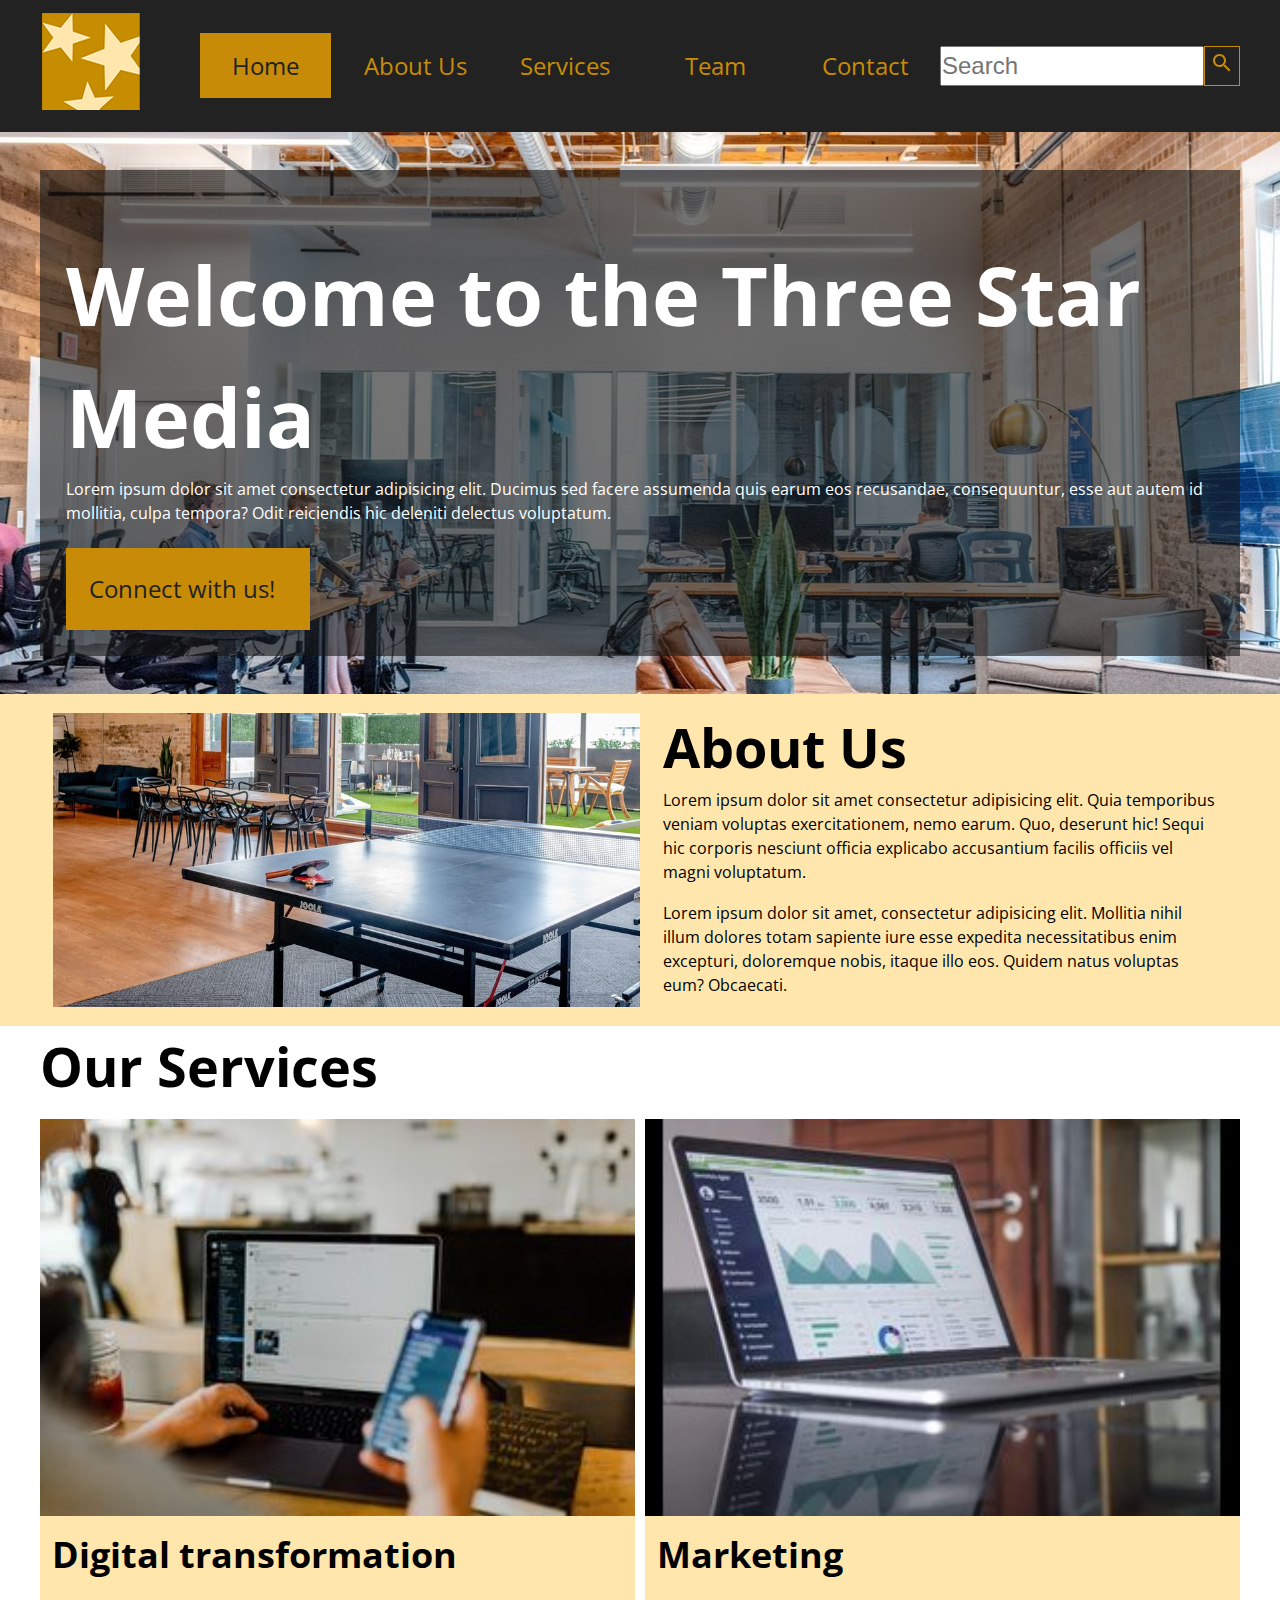
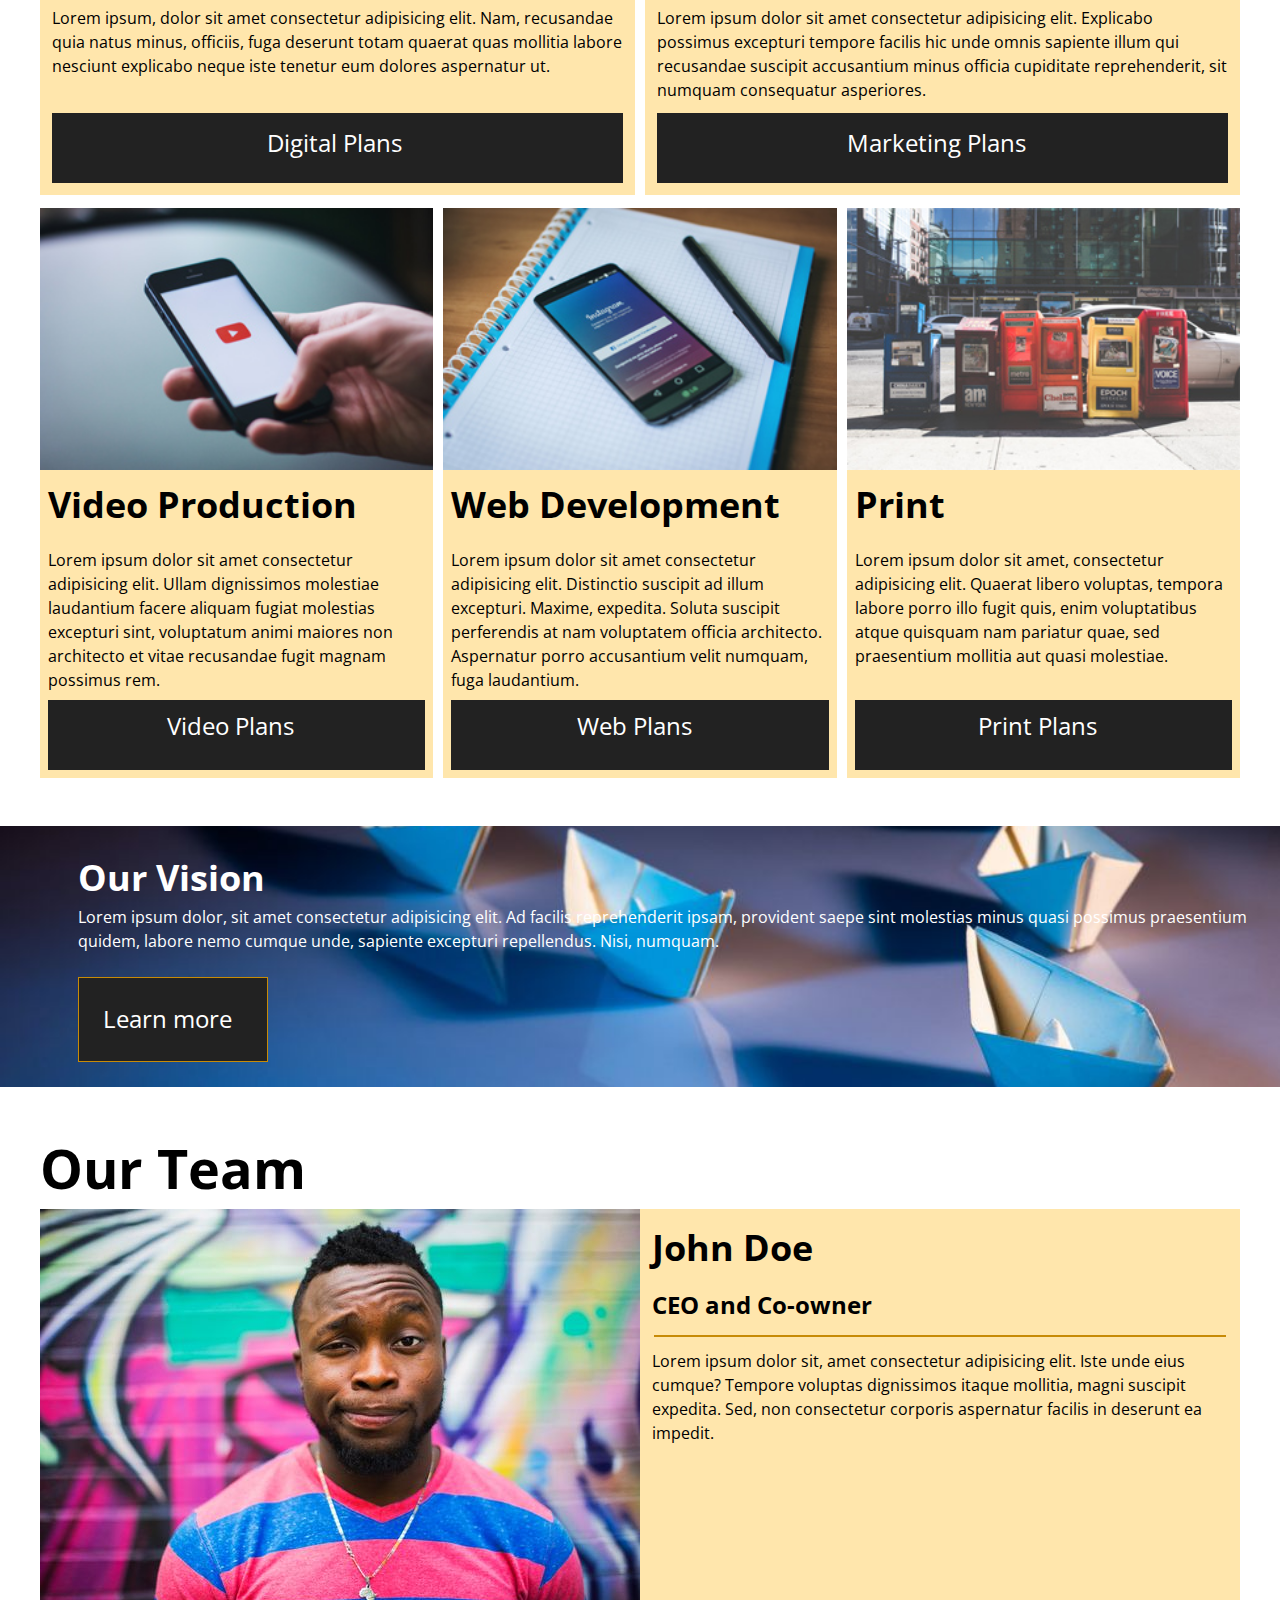
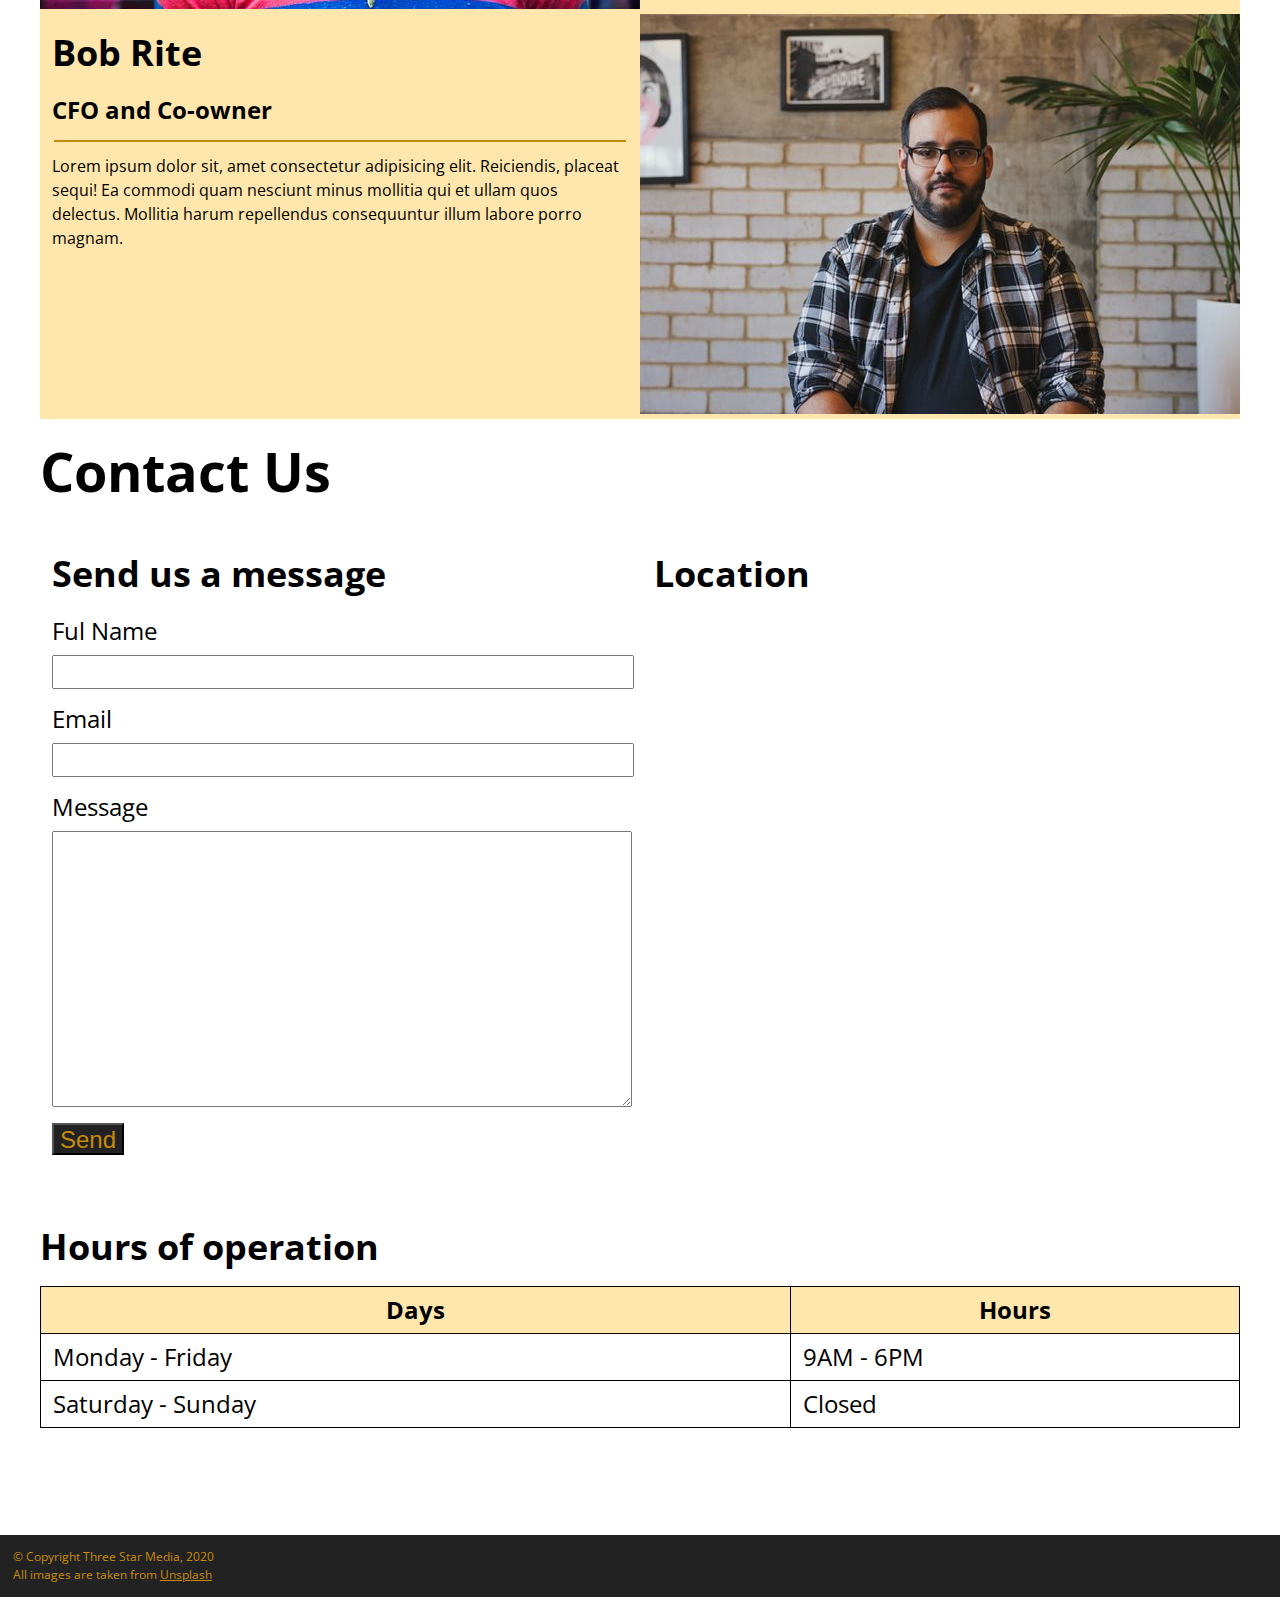
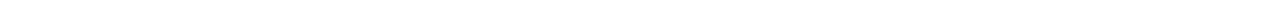
==== commit a53f3366: "Adds Changes" ====
--- a/final-project/index.html
+++ b/final-project/index.html
@@ -1,290 +1,251 @@
 <!DOCTYPE html>
-<html lang="en">
+<html lang="zxx">
 
 <head>
   <meta charset="UTF-8">
   <meta http-equiv="X-UA-Compatible" content="IE=edge">
   <meta name="viewport" content="width=device-width, initial-scale=1.0">
-  <title>Three Star Media</title>
-  <!-- Google Fonts Links -->
+  <title>Document</title>
+
+  <!-- Google Font -->
   <link rel="preconnect" href="https://fonts.googleapis.com">
   <link rel="preconnect" href="https://fonts.gstatic.com" crossorigin>
-  
-  <link rel="preconnect" href="https://fonts.googleapis.com">
-  <link rel="preconnect" href="https://fonts.gstatic.com" crossorigin>
-  <link href="https://fonts.googleapis.com/css2?family=Open+Sans:ital,wght@0,400;0,600;1,400;1,600&display=swap"
+  <link
+    href="https://fonts.googleapis.com/css2?family=Open+Sans:ital,wght@0,300;0,400;0,600;0,700;0,800;1,300;1,400;1,600;1,700;1,800&display=swap"
     rel="stylesheet">
 
-  <link rel="stylesheet" href="https://cdn.iconmonstr.com/1.3.0/css/iconmonstr-iconic-font.min.css
-">
-  <!-- Custom Styles -->
+
+  <!-- Icon Font -->
+  <link rel="stylesheet" href="https://cdn.iconmonstr.com/1.3.0/css/iconmonstr-iconic-font.min.css">
+
+  <!-- Stylesheet -->
   <link rel="stylesheet" href="css/main.css">
 </head>
 
 <body>
-  <header class="masthead">
-    <div class="container">
-      <nav class="main-nav">
-        <ul class="nav-list">
-          <li>
-
-
-            <img src="images/logo.png" alt="three-star-media-logo" class="logo">
-
-          </li>
-          <li>
-            <a href="index.html" class="home">Home</a>
-          </li>
-          <li>
-            <a href="#about">About Us</a>
-          </li>
-          <li>
-            <a href="#services">Services</a>
-          </li>
-          <li>
-            <a href="#team">Team</a>
-          </li>
-          <li>
-            <a href="#contact">Contact</a>
-          </li>
-          <li>
-
-
-            <form class="search-icon" action="/action_page.php">
-              <input type="text" placeholder="Search" name="search">
-              <button type="submit"><i class="im im-magnifier"></i></button>
-            </form>
-
-          </li>
+
+  <!-- Header with Menu Bar -->
+  <header>
+    <div class="menu-nav">
+      <div id="logo">
+        <a href="index.html"><img src="images/logo.png" alt=""></a>
+      </div>
+      <div class="nav">
+        <ul>
+          <li><a href="#logo">Home</a></li>
+          <li><a href="#about">About Us</a></li>
+          <li><a href="#services">Services</a></li>
+          <li><a href="#team">Team</a></li>
+          <li><a href="#contact">Contact</a></li>
         </ul>
-      </nav>
-    </div>
-
-    <div class="banner">
-      <div class="container">
-        <section class="welcome">
-
-          <h1> Welcome to Three Star Media </h1>
-          <p> Lorem ipsum dolor sit amet consectetur adipisicing elit. Ducimus expedita aspernatur labore aut?
-            Doloremque dolorum placeat optio reprehenderit, possimus similique distinctio quia voluptas! Consectetur,
-            tenetur. Officiis culpa totam facere ea! Lorem ipsum dolor sit amet, consectetur adipisicing elit. Itaque
-            amet maxime eum animi nesciunt error possimus perspiciatis facilis accusantium? Non laboriosam quibusdayem
-            molestias iste voluptatem numquam quidem tempora illo perferendis!
-          </p>
-          <a href="#" class="button-banner">Connect with us<i class="im im-play"></i></a>
-
-        </section>
+      </div>
+      <div id="searchbar">
+        <input type="text" placeholder="Search" name="search">
+        <button type="submit" class="submitsearch">
+          <svg xmlns="http://www.w3.org/2000/svg" id="searchlogo">
+            <path d="M0 0h24v24H0V0z" fill="none" />
+            <path
+              d="M15.5 14h-.79l-.28-.27C15.41 12.59 16 11.11 16 9.5 16 5.91 13.09 3 9.5 3S3 5.91 3 9.5 5.91 16 9.5 16c1.61 0 3.09-.59 4.23-1.57l.27.28v.79l5 4.99L20.49 19l-4.99-5zm-6 0C7.01 14 5 11.99 5 9.5S7.01 5 9.5 5 14 7.01 14 9.5 11.99 14 9.5 14z" />
+          </svg>
+        </button>
       </div>
     </div>
   </header>
 
-  <main class="main-content">
-    <section class="about-us" id="about-us">
-      <div class="container">
-        <img src="images/about-us.jpg" alt="about-us" class="about-image">
-        <div class="part2">
-          <h2>About Us</h2>
-          <p>
-            Lorem ipsum dolor sit amet consectetur adipisicing elit. Maiores, eveniet dolorum? Porro odio sit asperiores
-            enim corrupti nulla mollitia quasi doloremque recusandae. Velit unde porro iure incidunt? Hic, et maiores.
-          </p>
-          <p>
-            Lorem ipsum dolor sit amet consectetur adipisicing elit. Quo aspernatur labore incidunt delectus non ullam
-            autem possimus aut suscipit est, soluta animi sapiente ex. Possimus a suscipit voluptatum neque
-            necessitatibus?
-          </p>
-        </div>
-      </div>
+
+  <!-- Welcome Part -->
+
+  <div class="welcome">
+    <div class="welcomediv">
+      <h1>Welcome to the Three Star Media</h1>
+      <p>Lorem ipsum dolor sit amet consectetur adipisicing elit. Ducimus sed facere assumenda quis earum eos
+        recusandae, consequuntur, esse aut autem id mollitia, culpa tempora? Odit reiciendis hic deleniti delectus
+        voluptatum.
+      </p>
+      <a href="#contact">Connect with us! &nbsp; <i class="im im-care-right"></i></a>
+    </div>
+  </div>
+
+  <!-- About Us Part -->
+  <div id="about">
+    <div id="aboutus">
+      <img src="images/about-us.jpg" alt="three star media workplace with a tabletennis">
+      <div>
+        <h2>About Us</h2>
+        <p>
+          Lorem ipsum dolor sit amet consectetur adipisicing elit. Quia temporibus veniam voluptas exercitationem, nemo
+          earum. Quo, deserunt hic! Sequi hic corporis nesciunt officia explicabo accusantium facilis officiis vel magni
+          voluptatum.
+        </p>
+        <p>
+          Lorem ipsum dolor sit amet, consectetur adipisicing elit. Mollitia nihil illum dolores totam sapiente iure
+          esse expedita necessitatibus enim excepturi, doloremque nobis, itaque illo eos. Quidem natus voluptas eum?
+          Obcaecati.
+        </p>
+      </div>
+    </div>
+  </div>
+
+  <!-- Our Services part -->
+  <div class="servicegrid">
+    <h2>Our Services</h2>
+    <div id="services">
+      <div id="ourservices" class="servicebox">
+        <img src="images/digital.jpg" alt="three star media digital transformation" class="serviceimage">
+        <h3>Digital transformation</h3>
+        <p>
+          Lorem ipsum, dolor sit amet consectetur adipisicing elit. Nam, recusandae quia natus minus, officiis, fuga
+          deserunt totam quaerat quas mollitia labore nesciunt explicabo neque iste tenetur eum dolores aspernatur ut.
+        </p>
+        <a class="botton detail" href="cons.html">Digital Plans&nbsp; <i class="im im-care-right"></i></a>
+      </div>
+      <!-- Marketing part -->
+      <div id="marketing" class="servicebox">
+        <img src="images/marketing.jpg" alt="three star media marketing service" class="serviceimage">
+        <h3>Marketing</h3>
+        <p>
+          Lorem ipsum dolor sit amet consectetur adipisicing elit. Explicabo possimus excepturi tempore facilis hic unde
+          omnis sapiente illum qui recusandae suscipit accusantium minus officia cupiditate reprehenderit, sit numquam
+          consequatur asperiores.
+        </p>
+        <a class="botton detail" href="cons.html">Marketing Plans &nbsp; <i class="im im-care-right"></i> </a>
+      </div>
+      <!-- video Production part -->
+      <div id="video" class="servicebox">
+        <img src="images/video.jpg" alt="three star media video production" class="serviceimage">
+        <h3>Video Production</h3>
+        <p>
+          Lorem ipsum dolor sit amet consectetur adipisicing elit. Ullam dignissimos molestiae laudantium facere aliquam
+          fugiat molestias excepturi sint, voluptatum animi maiores non architecto et vitae recusandae fugit magnam
+          possimus rem.
+        </p>
+        <a class="botton detail" href="cons.html"> Video Plans &nbsp; <i class="im im-care-right"></i></a>
+      </div>
+      <!-- Web Development part -->
+      <div id="web" class="servicebox">
+        <img src="images/web.jpg" alt="three star media web development and design" class="serviceimage">
+        <h3>Web Development</h3>
+        <p>
+          Lorem ipsum dolor sit amet consectetur adipisicing elit. Distinctio suscipit ad illum excepturi. Maxime,
+          expedita. Soluta suscipit perferendis at nam voluptatem officia architecto. Aspernatur porro accusantium velit
+          numquam, fuga laudantium.
+        </p>
+        <a class="botton detail" href="cons.html">Web Plans &nbsp; <i class="im im-care-right"></i></a>
+      </div>
+      <!-- Print part -->
+      <div id="print" class="servicebox">
+        <img src="images/print.jpg" alt="three star media printing services" class="serviceimage">
+        <h3>Print</h3>
+        <p>
+          Lorem ipsum dolor sit amet, consectetur adipisicing elit. Quaerat libero voluptas, tempora labore porro illo
+          fugit quis, enim voluptatibus atque quisquam nam pariatur quae, sed praesentium mollitia aut quasi molestiae.
+        </p>
+        <a class="botton detail" href="cons.html">Print Plans &nbsp; <i class="im im-care-right"></i></a>
+      </div>
+    </div>
+  </div>
+
+  <!-- Our Vision Part -->
+  <div id="vision">
+    <div class="ourvision">
+      <h3>Our Vision</h3>
+      <p>
+        Lorem ipsum dolor, sit amet consectetur adipisicing elit. Ad facilis reprehenderit ipsam, provident saepe sint
+        molestias minus quasi possimus praesentium quidem, labore nemo cumque unde, sapiente excepturi repellendus.
+        Nisi, numquam.
+      </p>
+      <a class="botton vision" href="cons.html">Learn more &nbsp; <i class="im im-care-right"></i> </a>
+    </div>
+  </div>
+
+  <!-- Our Team part -->
+  <div id="team">
+    <h2>Our Team</h2>
+    <div id="johnpic">
+      <img src="images/john.jpg" alt="photo of john doe">
+    </div>
+    <div id="johnbox">
+      <h3>John Doe</h3>
+      <h4>CEO and Co-owner</h4>
+      <hr>
+      <p>
+        Lorem ipsum dolor sit, amet consectetur adipisicing elit. Iste unde eius cumque? Tempore voluptas dignissimos
+        itaque mollitia, magni suscipit expedita. Sed, non consectetur corporis aspernatur facilis in deserunt ea
+        impedit.
+      </p>
+    </div>
+    <div id="bobpic">
+      <img src="images/bob.jpg" alt="photo of bob rite">
+    </div>
+    <div id="bobbox">
+      <h3>Bob Rite</h3>
+      <h4>CFO and Co-owner</h4>
+      <hr>
+      <p>
+        Lorem ipsum dolor sit, amet consectetur adipisicing elit. Reiciendis, placeat sequi! Ea commodi quam nesciunt
+        minus mollitia qui et ullam quos delectus. Mollitia harum repellendus consequuntur illum labore porro magnam.
+      </p>
+    </div>
+  </div>
+
+  <!-- div for contact form and location map -->
+  <div id="contact">
+    <h2>Contact Us</h2>
+    <div id="contactus">
+      <h3>Send us a message</h3>
+      <form action="contact.html" method="GET">
+        <div>
+          <label for="fullname" class="formtitle">Ful Name</label>
+          <input type="text" id="fullname" name="fullname">
+        </div>
+        <div>
+          <label for="youremail" class="formtitle">Email</label>
+          <input type="email" name="email" id="youremail">
+        </div>
+        <div>
+          <label for="textbox" class="formtitle">Message</label>
+          <textarea name="textbox" id="textbox" cols="30" rows="10"></textarea>
+        </div>
+        <div>
+          <button type="submit" class="formbutton">Send</button>
+        </div>
+      </form>
+    </div>
+
+    <!-- Hours of operation table -->
+    <section id="hours">
+      <h3>Hours of operation</h3>
+      <table>
+        <thead>
+          <tr>
+            <th colspan="1">Days</th>
+            <th rowspan="1">Hours</th>
+          </tr>
+        </thead>
+        <tbody>
+          <tr>
+            <td>Monday - Friday</td>
+            <td>9AM - 6PM</td>
+          </tr>
+          <tr>
+            <td>Saturday - Sunday</td>
+            <td>Closed</td>
+          </tr>
+        </tbody>
+      </table>
     </section>
-
-    <section class="our-services" id="services">
-      <div class="container">
-        <h2>Our Services</h2>
-        <div class="digital">
-          <img src="images/digital.jpg" alt="our-services" class="our-services-image">
-          <div class="button-margin">
-            <h3> Digital Transformation</h3>
-            <p>
-              Lorem ipsum dolor sit amet consectetur adipisicing elit. Ducimus, voluptatibus. Aliquid voluptatum quae
-              libero sit vero molestias iusto earum, hic aperiam numquam reprehenderit quos est sint, adipisci porro
-              corporis inventore.
-            </p>
-            <a class="button-banner1" href="#">Digital Plans <i class="im im-play"></i></a>
-          </div>
-        </div>
-        <div class="marketing">
-          <img src="images/marketing.jpg" alt="marketing" class="marketing-image">
-          <div class="button-margin">
-            <h3> Marketing</h3>
-            <p>
-              Lorem ipsum dolor sit amet consectetur adipisicing elit. Laborum, nesciunt cum. Necessitatibus neque
-              distinctio in eum voluptatem odit quos consequatur numquam omnis aperiam, accusamus sed, quidem sit?
-              Debitis, porro ea? Lorem ipsum dolor sit amet consectetur adipisicing elit. Porro sunt ut quisquam
-              eligendi
-              consectetur quos doloremque eos id suscipit ea iste perspiciatis non repellat rem nobis, dolore soluta hic
-              beatae?
-            </p>
-            <a class="button-banner2" href="#">Marketing Plans <i class="im im-play"></i></a>
-          </div>
-        </div>
-        <div class="video">
-          <img src="images/video.jpg" alt="video" class="video-image">
-          <div class="button-margin">
-            <h3> Video Production</h3>
-            <p>
-              Lorem ipsum dolor sit amet consectetur, adipisicing elit. Minima placeat illum explicabo facilis officia
-              obcaecati doloribus mollitia rerum deleniti impedit? Delectus beatae aperiam exercitationem nostrum
-              architecto in officia, sapiente dolore? Lorem ipsum dolor, sit amet consectetur adipisicing elit. Aut iure
-              voluptas magni? Quisquam illo itaque, culpa aliquam blanditiis et nihil excepturi rem temporibus maxime
-              quas
-              beatae nisi facere maiores? Explicabo.
-            </p>
-            <a class="button-banner3" href="#">Video Plans <i class="im im-play"></i></a>
-          </div>
-        </div>
-        <div class="web">
-          <img src="images/web.jpg" alt="web" class="web-image">
-          <div class="button-margin">
-            <h3> Web Development</h3>
-            <p>
-              Lorem ipsum dolor sit amet, consectetur adipisicing elit. Laborum quia hic ducimus nulla cupiditate
-              repellat, excepturi fugit commodi minus perspiciatis, eius at sed! Laborum cupiditate fuga nostrum at
-              consectetur quis. Lorem ipsum dolor sit amet consectetur adipisicing elit. Ipsam error, minus ut laborum
-              repellat, unde veniam sunt vitae, sit aut at repellendus! Eum excepturi, quasi voluptate quaerat autem
-              quae
-              eaque.
-            </p>
-            <a class="button-banner4" href="#">Web Plans <i class="im im-play"></i></a>
-          </div>
-        </div>
-        <div class="print">
-          <img src="images/print.jpg" alt="print" class="Print-image">
-          <div class="button-margin">
-            <h3> Print</h3>
-            <p>
-              Lorem ipsum dolor sit amet consectetur adipisicing elit. Dolor minus, quibusdam minima exercitationem
-              omnis
-              nobis, in excepturi harum accusamus similique nisi error facilis suscipit accusantium. Maxime, maiores
-              soluta. Aperiam, ratione? Lorem, ipsum dolor sit amet consectetur adipisicing elit. Vero reprehenderit nam
-              modi rerum eaque doloremque in aspernatur distinctio molestiae quisquam. Veniam quibusdam earum porro,
-              saepe
-              eaque sunt eveniet quod laboriosam?
-            </p>
-            <a class="button-banner5" href="#">Print Plans <i class="im im-play"></i></a>
-          </div>
-        </div>
-      </div>
-    </section>
-
-    <section class="our-vision">
-      <div class="container">
-        <h2>Our Vision</h2>
-        <p class="vision-1">
-          Lorem ipsum dolor, sit amet consectetur adipisicing elit. Reiciendis voluptatem necessitatibus modi aliquam
-          sint optio corrupti ad totam deleniti veritatis ullam reprehenderit rem pariatur, similique quae quo
-          assumenda facilis doloremque!
-        </p>
-        <a class="button-banner6" href="#">Learn More <i class="im im-play"></i></a>
-      </div>
-    </section>
-
-    <section class="our-team" id="team">
-      <div class="container">
-        <h2>Our Team</h2>
-        <div>
-          <img src="images/john.jpg" alt="john">
-        </div>
-
-        <div class="john-info">
-          <h3>John Doe</h3>
-          <h4>CEO and Co-owner</h4>
-          <p>
-            Lorem ipsum dolor sit amet consectetur adipisicing elit. Dignissimos itaque, rem commodi molestiae quia
-            iusto fugit voluptatibus asperiores facilis voluptate nulla placeat accusamus blanditiis pariatur a
-            molestias laudantium maiores enim! Lorem ipsum dolor sit amet consectetur adipisicing elit. Alias eius
-            numquam minima, sit cupiditate, ipsam magnam modi nemo maxime sunt voluptas cumque, nam beatae? Officia
-            quas est tempora magni sapiente!
-          </p>
-        </div>
-        <div>
-          <img src="images/bob.jpg" alt="bob">
-        </div>
-        <div class="bob-info">
-          <h3> Bob Rite</h3>
-          <h4>CFO and Co-owner</h4>
-          <p>
-            Lorem ipsum dolor sit amet consectetur adipisicing elit. Nam, ipsa dicta! Autem provident fuga enim quas,
-            laudantium ducimus architecto illum maiores at labore iure iusto, quo quidem nesciunt iste voluptatum.
-            Lorem ipsum dolor sit amet, consectetur adipisicing elit. Qui, illo id quas, dicta, quod similique
-            laudantium earum in eveniet tempora obcaecati commodi at animi natus labore eos beatae! Repellendus, nam!
-          </p>
-        </div>
-      </div>
-    </section>
-
-    <section class="contact-us">
-      <div class="container">
-        <h2>Contact Us</h2>
-        <div class="send-message">
-          <h3 id="contact">Send us a message</h3>
-          <form action="thanks.html" method="get">
-            <label for="Yname">Full Name</label><br>
-            <input type="text" id="Yname" name="Yname"> <br><br>
-
-            <label for="email">Email</label><br>
-            <input type="text" id="email" name="email"> <br><br>
-
-            <label for="message">Message</label> <br>
-            <textarea name="message" id="message"></textarea> <br><br>
-
-            <button type="submit">Send</button>
-          </form>
-        </div>
-        <div class="hours">
-          <h3> Hours of operation </h3>
-          <table class="hours-table">
-
-            <thead>
-              <tr>
-                <th>Days</th>
-                <th>Hours</th>
-              </tr>
-            </thead>
-
-            <tbody>
-              <tr>
-                <td>Monday - Friday</td>
-                <td>9 AM - 6 PM</td>
-              </tr>
-              <tr>
-                <td>Saturday - Sunday</td>
-                <td>Closed</td>
-              </tr>
-            </tbody>
-          </table>
-        </div>
-        <div class="location">
-          <h3> Location </h3>
-          <iframe
-            src="https://www.google.com/maps/embed?pb=!1m18!1m12!1m3!1d11215.779016393995!2d-75.76369155759572!3d45.349927465594654!2m3!1f0!2f0!3f0!3m2!1i1024!2i768!4f13.1!3m3!1m2!1s0x4cce0718cc4a6ad7%3A0xc6cc467725843e2b!2sAlgonquin%20College%20Ottawa%20Campus!5e0!3m2!1sen!2sca!4v1628122966409!5m2!1sen!2sca"
-            width="600" height="450" style="border:0;" allowfullscreen="" loading="lazy"></iframe>
-        </div>
-      </div>
-    </section>
-  </main>
-
-  <footer class="footer">
-    <div class="container">
-      <p>&copy; Copyright Three Star Media, 2021</p>
-      <p>All images are taken from <u>Unsplash</u></p>
-    </div>
+    <div id="map">
+      <!-- Google Map Code for Algonquin College Location-->
+      <h3>Location</h3>
+      <iframe
+        src="https://www.google.com/maps/embed?pb=!1m18!1m12!1m3!1d2803.94455180454!2d-75.75712548412199!3d45.34993154908128!2m3!1f0!2f0!3f0!3m2!1i1024!2i768!4f13.1!3m3!1m2!1s0x4cce0718cc4a6ad7%3A0xc6cc467725843e2b!2sAlgonquin%20College%20Ottawa%20Campus!5e0!3m2!1sen!2sca!4v1629066461100!5m2!1sen!2sca"
+        width="600" height="450" style="border:0;" allowfullscreen="" loading="lazy"></iframe>
+    </div>
+  </div>
+  <footer>
+    <h6>&copy; Copyright Three Star Media, 2020</h6>
+    <h6>All images are taken from <u>Unsplash</u></h6>
   </footer>
 </body>
 
-</html>
-
-I'm adding too many divs
-it was my bad I understood you wrong last week with the mockup sorry
-yeah you're right
-gotcha
-thank you soooo much+</html>--- a/final-project/css/main.css
+++ b/final-project/css/main.css
@@ -1,16 +1,640 @@
+/* http://meyerweb.com/eric/tools/css/reset/ 
+   v2.0 | 20110126
+   License: none (public domain)
+*/
+
+html,
+body,
+div,
+span,
+applet,
+object,
+iframe,
+h1,
+h2,
+h3,
+h4,
+h5,
+h6,
+p,
+blockquote,
+pre,
+a,
+abbr,
+acronym,
+address,
+big,
+cite,
+code,
+del,
+dfn,
+em,
+img,
+ins,
+kbd,
+q,
+s,
+samp,
+small,
+strike,
+strong,
+sub,
+sup,
+tt,
+var,
+b,
+u,
+i,
+center,
+dl,
+dt,
+dd,
+ol,
+ul,
+li,
+fieldset,
+form,
+label,
+legend,
+table,
+caption,
+tbody,
+tfoot,
+thead,
+tr,
+th,
+td,
+article,
+aside,
+canvas,
+details,
+embed,
+figure,
+figcaption,
+footer,
+header,
+hgroup,
+menu,
+nav,
+output,
+ruby,
+section,
+summary,
+time,
+mark,
+audio,
+video {
+    margin: 0;
+    padding: 0;
+    border: 0;
+    font-size: 100%;
+    font: inherit;
+    vertical-align: baseline;
+}
+
+/* HTML5 display-role reset for older browsers */
+article,
+aside,
+details,
+figcaption,
+figure,
+footer,
+header,
+hgroup,
+menu,
+nav,
+section {
+    display: block;
+}
+
 body {
-  font-family: 'Roboto', sans-serif;
+    line-height: 1.5;
+}
+
+ol,
+ul {
+    list-style: none;
+}
+
+blockquote,
+q {
+    quotes: none;
+}
+
+blockquote:before,
+blockquote:after,
+q:before,
+q:after {
+    content: '';
+    content: none;
+}
+
+table {
+    border-collapse: collapse;
+    border-spacing: 0;
+}
+
+a {
+    text-decoration: none;
+}
+
+a,
+a:link,
+a:visited {
+    color: inherit;
+}
+
+
+/* End of CSS Reset Code */
+body {
+    font-family: 'Open Sans', sans-serif;
+    font-size: 12px;
+}
+
+h1, h2, h3, h4 {
+    font-weight: bold;
 }
 
 h1 {
-  font-family: 'Roboto', sans-serif;
-  font-weight: 400;
-}
-/*
-iframe {
-  width: 100%;
-  max-width: 800px;
-  margin: 0 auto;
-  display: block;
-}
-*/+    font-size: 5.063rem;
+}
+
+h2 {
+    font-size: 3.375rem;
+}
+
+h3 {
+    font-size: 2.25rem;
+}
+
+h4,
+p,
+li,
+button,
+label,
+input,
+textarea,
+td,
+th,
+a {
+    font-size: 1.5rem;
+}
+
+i::before {
+    font-size: 0.8rem;
+}
+
+
+/* Header with Menu Bar */
+header {
+    background-color: #222;
+}
+
+.menu-nav {
+    max-width: 1200px;
+}
+
+#logo {
+    width: 98%;
+    background-color: #c78b07;
+    margin: 0 1% 0 1%;
+}
+
+.nav li {
+    text-align: center;
+    width: 98%;
+    padding: 20px 0 20px 0;
+    margin: 0 1% 0 1%;
+}
+
+.nav li a {
+    text-decoration: none;
+    color: #c78b07;
+    width: 100%;
+}
+
+.nav li:first-child a {
+    background-color: #c78b07;
+    padding: 1rem 2rem;
+    color: #222;
+}
+
+#searchbar {
+    display: flex;
+    width: 100%;
+    height: 40px;
+}
+
+#searchbar input {
+    width: 100%;
+    margin: 0;
+    padding: 0;
+}
+
+#searchbar button {
+    align-content: center;
+    width: 40px;
+    height: 40px;
+    padding: 3px;
+    background-color: #222;
+    border: 0.5px solid #c78b07;
+}
+
+#searchlogo {
+    width: 24px;
+    height: 24px;
+    fill: #c78b07;
+}
+
+/* Welcome Part */
+.welcome {
+    width: 100%;
+    color: white;
+    background: #222 url("../images/main-banner.jpg") repeat center center;
+    padding-top: 10%;
+    padding-bottom: 10%;
+}
+
+.welcomediv {
+    background-color: rgba(22, 22, 22, 0.6);
+    width: 96%;
+    padding: 5% 2% 2% 2%;
+}
+
+.welcomediv a {
+    box-sizing: border-box;
+    width: max-content;
+    display: inline-block;
+    padding: 2%;
+    background-color: #c78b07;
+    align-items: center;
+    margin: 2% 2% auto 0;
+    color: #222;
+}
+
+
+/* About Us part */
+#aboutus {
+    background-color: #ffe6ac;
+    width: 98%;
+    padding: 1%;
+}
+
+#aboutus img {
+    width: 100%;
+}
+
+#aboutus p {
+    padding-right: 1%;
+    padding-bottom: 3%;
+}
+
+/* Our Services part */
+.servicegrid {
+    margin-top: 5%;
+}
+
+#services {
+    display: grid;
+    grid-template-rows: repeat(5, 1fr);
+    margin-bottom: 4%;
+}
+
+.servicebox {
+    background-color: #ffe6ac;
+    width: 100%;
+    margin-top: 2%;
+    padding-bottom: 2%;
+}
+
+.serviceimage {
+    width: 100%;
+}
+
+.servicebox h3,
+.servicebox p {
+    margin: 2%;
+}
+
+.botton {
+    box-sizing: border-box;
+    width: max-content;
+    display: inline-block;
+    padding: 2%;
+    background-color: #222;
+    align-items: center;
+    text-align: center;
+}
+
+.detail {
+    margin: 2% 2% auto 2%;
+}
+
+.vision {
+    margin: 2% 2% auto 0;
+}
+
+#services a {
+    color: white;
+}
+
+/* Vision part */
+#vision {
+    position: relative;
+    width: 100%;
+    background: gray url("../images/vision.jpg") no-repeat center center;
+    background-size: cover;
+    color: white;
+    padding: 2%;
+}
+
+#vision a {
+    border: 1px solid #c78b07;
+
+}
+
+/* Our Team part */
+#team {
+    display: flex;
+    flex-direction: column;
+    margin-bottom: 2%;
+}
+
+#team div {
+    background-color: #ffe6ac;
+    width: 100%;
+}
+
+#team img {
+    width: 100%;
+}
+
+#team hr {
+    width: 95%;
+    border: 0.5px solid #c78b07;
+}
+
+#team h3,
+#team h4,
+#team p {
+    margin: 2%;
+}
+
+/* Contact Us part */
+
+#contact h2,
+#contact h3,
+#contact input,
+#contact label,
+#contact textarea {
+    width: 96%;
+    margin: 1% 2% 2% 2%;
+}
+
+.formbutton {
+    height: 2rem;
+    color: #c78b07;
+    background-color: #222;
+    margin-left: 2%;
+}
+
+/* Hours of Operation table */
+
+table {
+    width: 100%;
+}
+
+th {
+    border: 1px solid black;
+    background-color: #ffe6ac;
+    justify-self: center;
+    padding-top: 5px;
+    padding-bottom: 5px;
+    font-weight: 700;
+}
+
+td {
+    border: 1px solid black;
+    padding-top: 5px;
+    padding-bottom: 5px;
+    padding-left: 1%;
+}
+
+/* Location Map */
+
+#map {
+    margin-top: 5%;
+}
+
+#map iframe {
+    width: 100%;
+    height: 300px;
+}
+
+footer {
+    background-color: #222;
+    color: #c78b07;
+    padding: 1%;
+}
+
+/* Desktop Styles */
+
+@media screen and (min-width: 760px) {
+
+
+    p {
+        font-size: 1rem;
+    }
+
+    /* Styling Header */
+    #logo {
+        background-color: #222;
+    }
+
+    .menu-nav {
+        max-width: 1200px;
+        position: relative;
+        margin: 0 auto;
+        width: 100%;
+        display: grid;
+        grid-template-columns: 1fr 5fr 2fr;
+        align-items: center;
+        padding: 1% 0 1% 0;
+    }
+
+    .nav ul {
+        display: flex;
+        flex-direction: row;
+    }
+
+    /* welcome overlay becomes less wider */
+
+    .welcome {
+        width: 100%;
+        padding: 3% 0 3% 0;
+    }
+
+    .welcomediv {
+        box-sizing: border-box;
+        max-width: 1200px;
+        width: 100%;
+        position: relative;
+        margin: 0 auto;
+    }
+
+    .welcomediv div {
+        padding: 2%;
+    }
+
+    /* About Us Part */
+    #about {
+        background-color: #ffe6ac;
+    }
+
+    #aboutus {
+        max-width: 1200px;
+        width: 100%;
+        box-sizing: border-box;
+        padding: 1%;
+        margin: 0 auto;
+        position: relative;
+        display: flex;
+        flex-direction: row;
+        justify-content: space-between;
+        align-items: center;
+    }
+
+    #aboutus img {
+        width: 50%;
+        padding-right: 2%;
+    }
+
+    /* Our Services part */
+
+    .servicegrid {
+        max-width: 1200px;
+        width: 100%;
+        box-sizing: border-box;
+        margin: 0 auto;
+        position: relative;
+    }
+
+    .servicebox {
+        display: flex;
+        flex-direction: column;
+    }
+
+    #services {
+        grid-template-columns: repeat(6, 1fr);
+        grid-template-rows: 1fr 0.6fr;
+        row-gap: 5px;
+        column-gap: 10px;
+    }
+
+    #ourservices {
+        grid-column: 1/4;
+    }
+
+    #marketing {
+        grid-column: 4/7;
+    }
+
+    #video {
+        grid-column: 1/3;
+    }
+
+    #web {
+        grid-column: 3/5;
+    }
+
+    #print {
+        grid-column: 5/7;
+    }
+
+    .detail {
+        width: 96%;
+        height: 70px;
+        align-self: flex-end;
+        margin-top: auto;
+        margin-bottom: 0;
+    }
+
+    /* Our Vision part */
+    .ourvision {
+        max-width: 1200px;
+        box-sizing: border-box;
+        position: relative;
+        margin: 0 auto;
+        width: 100%;
+        padding-left: 1%;
+        padding-right: 1%;
+    }
+
+    /* Our Team part*/
+    #team {
+        max-width: 1200px;
+        box-sizing: border-box;
+        position: relative;
+        margin: 0 auto;
+        width: 100%;
+        display: grid;
+        grid-template-columns: 1fr 1fr;
+        grid-template-rows: 0.3fr 1fr 1fr;
+    }
+
+    #team h2 {
+        grid-column: 1/3;
+        align-self: end;
+    }
+
+    #bobpic {
+        grid-column: 2/3;
+    }
+
+    #bobbox {
+        grid-column: 1/2;
+        grid-row: 3/4;
+    }
+
+    /* Contact Us form */
+    #contact {
+        max-width: 1200px;
+        box-sizing: border-box;
+        position: relative;
+        margin: 0 auto;
+        width: 100%;
+        display: grid;
+        grid-template-columns: 1fr 1fr;
+        grid-template-rows: 0.3fr 1fr 0.5fr;
+        grid-gap: 5px;
+    }
+
+    #contact h2 {
+        grid-column: 1/3;
+        align-self: end;
+        margin-left: 0;
+    }
+
+/* Hours of Operation part */
+    #hours {
+        grid-column: 1/3;
+        grid-row: 3/4;
+    }
+
+    #hours h3 {
+        margin: 5% 0 1% 0;
+    }
+
+    #map iframe {
+        height: 90%;
+    }
+
+    #map {
+        margin-top: 0;
+    }
+
+/* Footer part */
+    footer h6 {
+        text-align: left;
+    }
+} 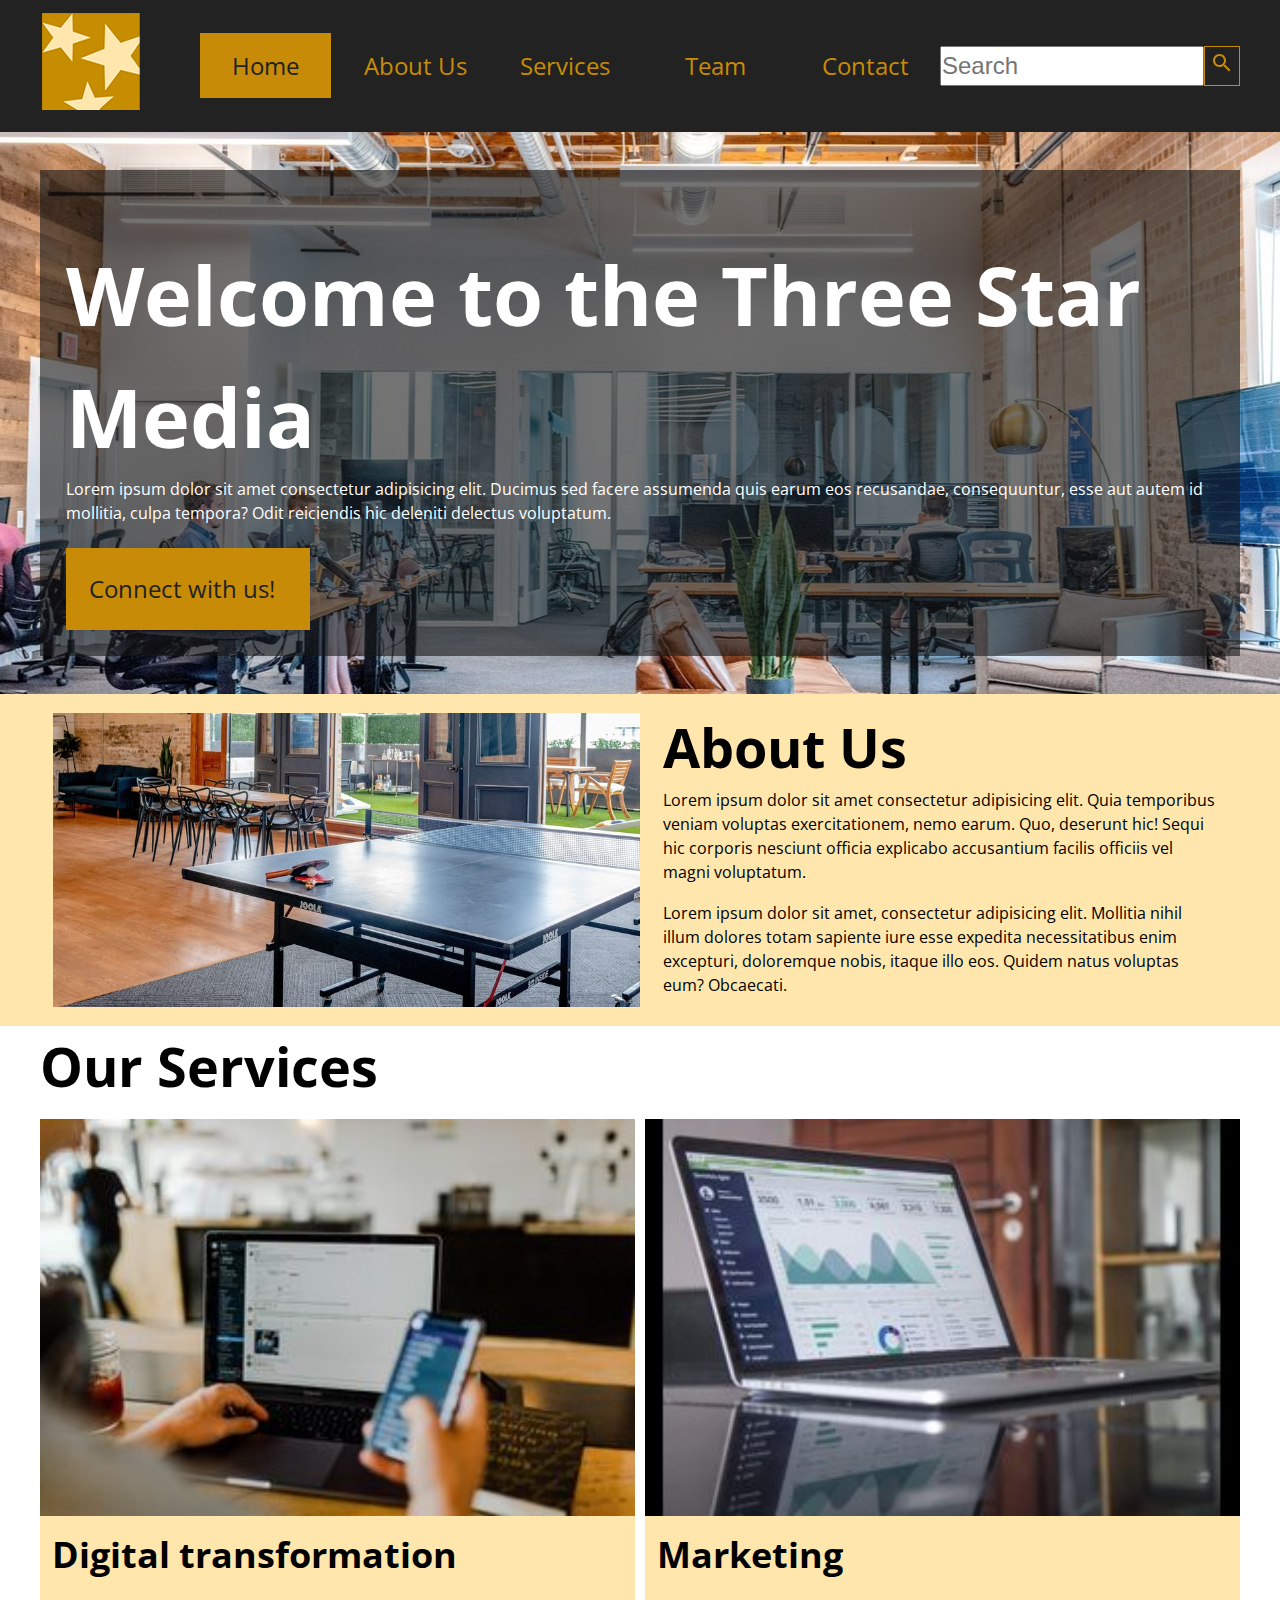
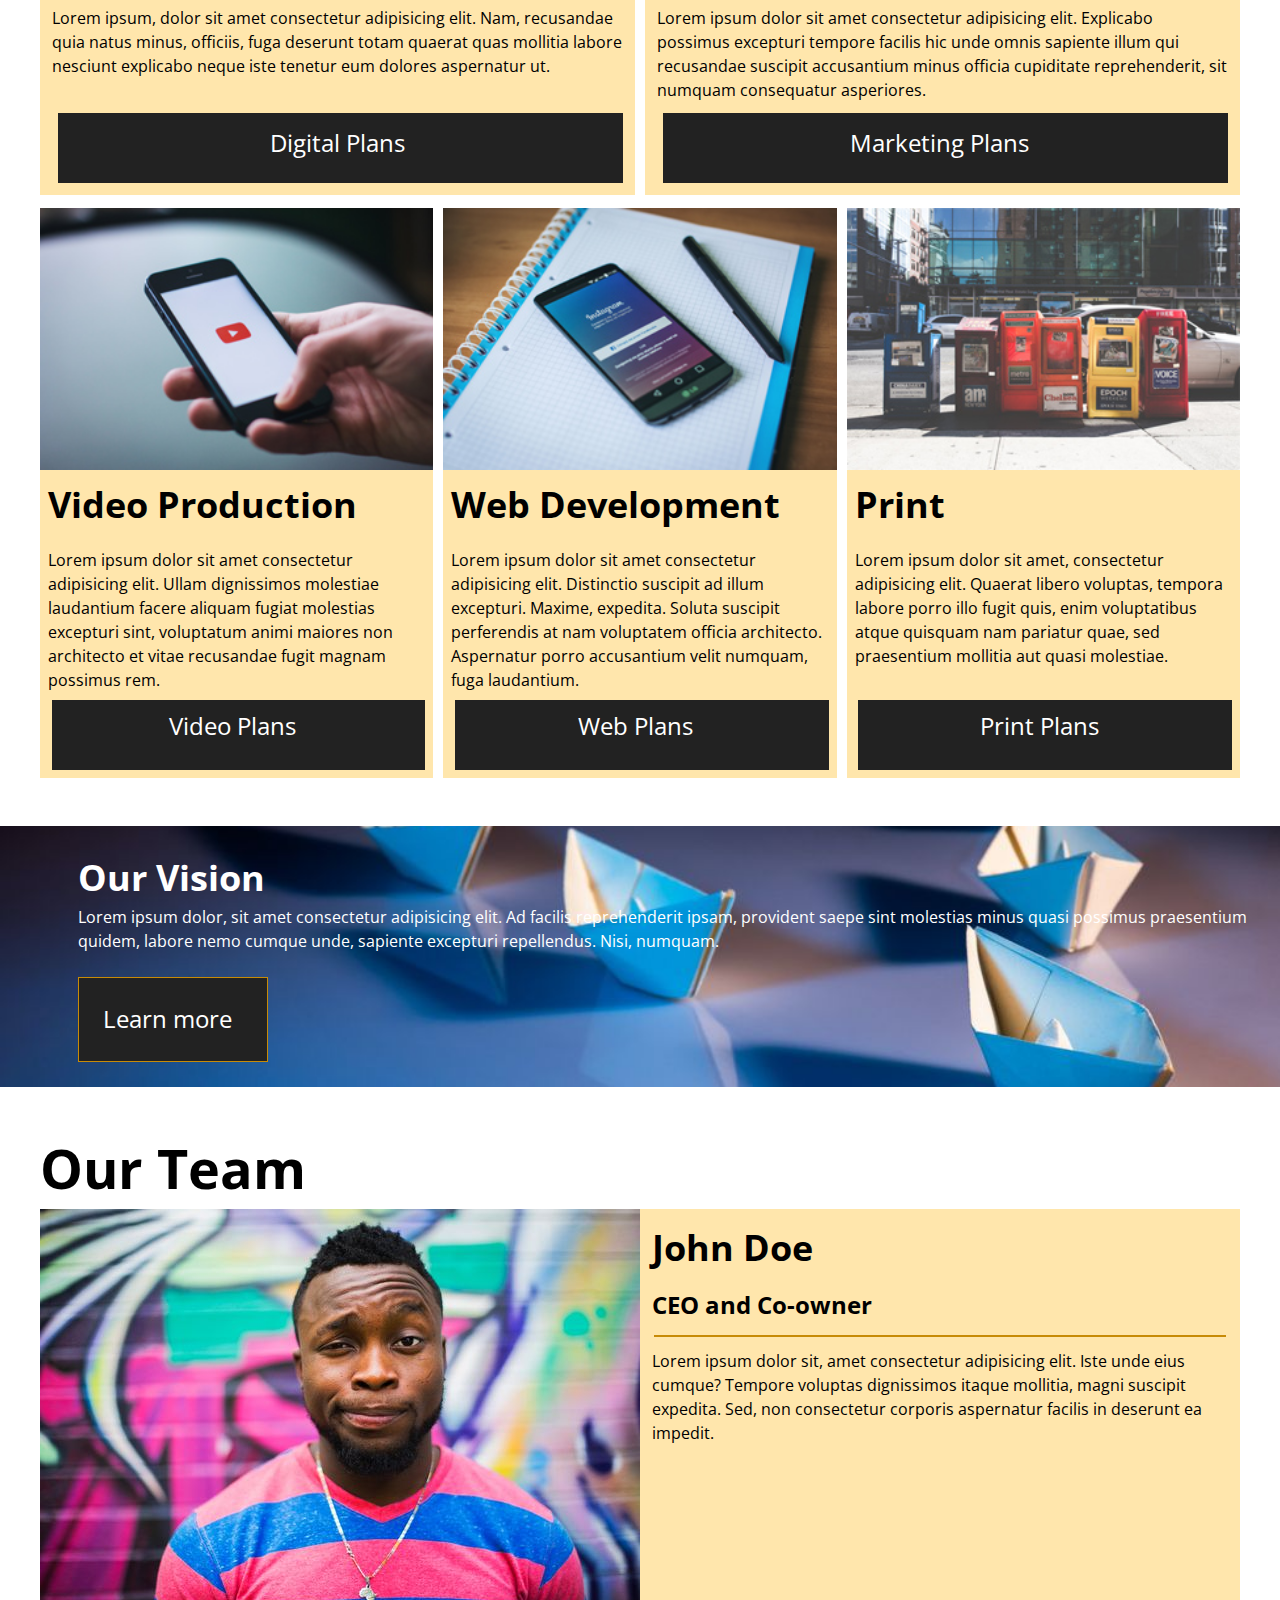
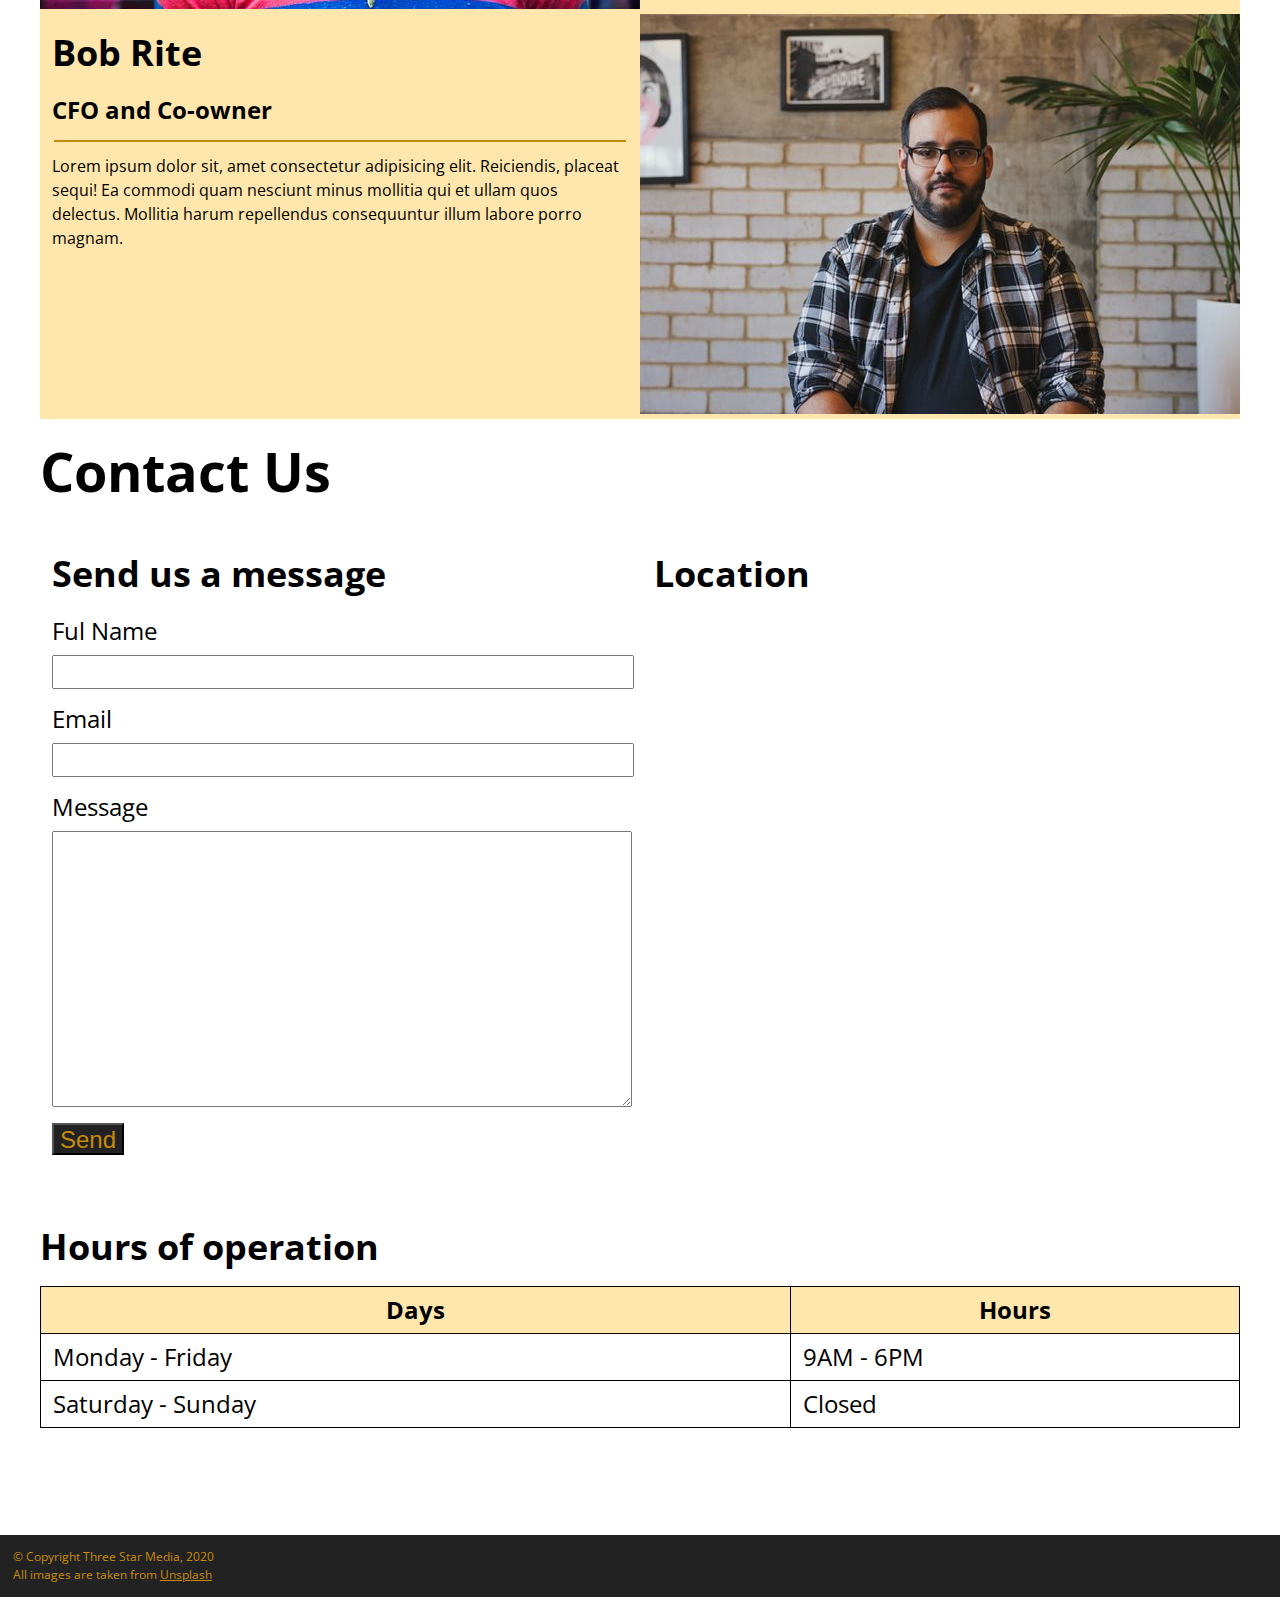
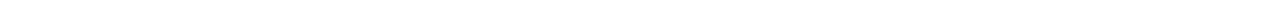
==== commit d6af5fed: "Adds Changes" ====
--- a/final-project/index.html
+++ b/final-project/index.html
@@ -8,6 +8,7 @@
   <title>Document</title>
 
   <!-- Google Font -->
+  <!-- Open Sans font in five sizes has been used in the website -->
   <link rel="preconnect" href="https://fonts.googleapis.com">
   <link rel="preconnect" href="https://fonts.gstatic.com" crossorigin>
   <link
@@ -53,8 +54,7 @@
   </header>
 
 
-  <!-- Welcome Part -->
-
+  <!-- Welcome Banner -->
   <div class="welcome">
     <div class="welcomediv">
       <h1>Welcome to the Three Star Media</h1>
@@ -87,10 +87,10 @@
   </div>
 
   <!-- Our Services part -->
-  <div class="servicegrid">
+  <div class="ourservicegrid">
     <h2>Our Services</h2>
     <div id="services">
-      <div id="ourservices" class="servicebox">
+      <div id="ourservices" class="ourservicebox">
         <img src="images/digital.jpg" alt="three star media digital transformation" class="serviceimage">
         <h3>Digital transformation</h3>
         <p>
@@ -99,8 +99,9 @@
         </p>
         <a class="botton detail" href="cons.html">Digital Plans&nbsp; <i class="im im-care-right"></i></a>
       </div>
+
       <!-- Marketing part -->
-      <div id="marketing" class="servicebox">
+      <div id="marketing" class="ourservicebox">
         <img src="images/marketing.jpg" alt="three star media marketing service" class="serviceimage">
         <h3>Marketing</h3>
         <p>
@@ -110,8 +111,9 @@
         </p>
         <a class="botton detail" href="cons.html">Marketing Plans &nbsp; <i class="im im-care-right"></i> </a>
       </div>
+
       <!-- video Production part -->
-      <div id="video" class="servicebox">
+      <div id="video" class="ourservicebox">
         <img src="images/video.jpg" alt="three star media video production" class="serviceimage">
         <h3>Video Production</h3>
         <p>
@@ -121,8 +123,9 @@
         </p>
         <a class="botton detail" href="cons.html"> Video Plans &nbsp; <i class="im im-care-right"></i></a>
       </div>
+
       <!-- Web Development part -->
-      <div id="web" class="servicebox">
+      <div id="web" class="ourservicebox">
         <img src="images/web.jpg" alt="three star media web development and design" class="serviceimage">
         <h3>Web Development</h3>
         <p>
@@ -132,8 +135,9 @@
         </p>
         <a class="botton detail" href="cons.html">Web Plans &nbsp; <i class="im im-care-right"></i></a>
       </div>
+      
       <!-- Print part -->
-      <div id="print" class="servicebox">
+      <div id="print" class="ourservicebox">
         <img src="images/print.jpg" alt="three star media printing services" class="serviceimage">
         <h3>Print</h3>
         <p>
@@ -243,8 +247,8 @@
     </div>
   </div>
   <footer>
-    <h6>&copy; Copyright Three Star Media, 2020</h6>
-    <h6>All images are taken from <u>Unsplash</u></h6>
+    &copy; Copyright Three Star Media, 2020 <br>
+    All images are taken from <u>Unsplash</u>
   </footer>
 </body>
 
--- a/final-project/css/main.css
+++ b/final-project/css/main.css
@@ -146,12 +146,16 @@
 
 
 /* End of CSS Reset Code */
+
 body {
     font-family: 'Open Sans', sans-serif;
     font-size: 12px;
 }
 
-h1, h2, h3, h4 {
+h1,
+h2,
+h3,
+h4 {
     font-weight: bold;
 }
 
@@ -290,7 +294,7 @@
 }
 
 /* Our Services part */
-.servicegrid {
+.ourservicegrid {
     margin-top: 5%;
 }
 
@@ -300,7 +304,7 @@
     margin-bottom: 4%;
 }
 
-.servicebox {
+.ourservicebox {
     background-color: #ffe6ac;
     width: 100%;
     margin-top: 2%;
@@ -311,8 +315,8 @@
     width: 100%;
 }
 
-.servicebox h3,
-.servicebox p {
+.ourservicebox h3,
+.ourservicebox p {
     margin: 2%;
 }
 
@@ -381,7 +385,6 @@
 }
 
 /* Contact Us part */
-
 #contact h2,
 #contact h3,
 #contact input,
@@ -399,7 +402,6 @@
 }
 
 /* Hours of Operation table */
-
 table {
     width: 100%;
 }
@@ -420,8 +422,7 @@
     padding-left: 1%;
 }
 
-/* Location Map */
-
+/* Location Map part */
 #map {
     margin-top: 5%;
 }
@@ -431,16 +432,15 @@
     height: 300px;
 }
 
+/* Footer part */
 footer {
     background-color: #222;
     color: #c78b07;
     padding: 1%;
 }
 
-/* Desktop Styles */
-
+/* ...................Desktop Styles................... */
 @media screen and (min-width: 760px) {
-
 
     p {
         font-size: 1rem;
@@ -453,9 +453,9 @@
 
     .menu-nav {
         max-width: 1200px;
+        width: 100%;
         position: relative;
         margin: 0 auto;
-        width: 100%;
         display: grid;
         grid-template-columns: 1fr 5fr 2fr;
         align-items: center;
@@ -467,7 +467,6 @@
         flex-direction: row;
     }
 
-    /* welcome overlay becomes less wider */
 
     .welcome {
         width: 100%;
@@ -475,9 +474,9 @@
     }
 
     .welcomediv {
+        max-width: 1200px;
+        width: 100%;
         box-sizing: border-box;
-        max-width: 1200px;
-        width: 100%;
         position: relative;
         margin: 0 auto;
     }
@@ -510,8 +509,7 @@
     }
 
     /* Our Services part */
-
-    .servicegrid {
+    .ourservicegrid {
         max-width: 1200px;
         width: 100%;
         box-sizing: border-box;
@@ -519,7 +517,7 @@
         position: relative;
     }
 
-    .servicebox {
+    .ourservicebox {
         display: flex;
         flex-direction: column;
     }
@@ -552,7 +550,7 @@
     }
 
     .detail {
-        width: 96%;
+        width: 95%;
         height: 70px;
         align-self: flex-end;
         margin-top: auto;
@@ -562,10 +560,10 @@
     /* Our Vision part */
     .ourvision {
         max-width: 1200px;
+        width: 100%;
+        margin: 0 auto;
         box-sizing: border-box;
         position: relative;
-        margin: 0 auto;
-        width: 100%;
         padding-left: 1%;
         padding-right: 1%;
     }
@@ -573,11 +571,11 @@
     /* Our Team part*/
     #team {
         max-width: 1200px;
+        width: 100%;
+        display: grid;
+        margin: 0 auto;
         box-sizing: border-box;
         position: relative;
-        margin: 0 auto;
-        width: 100%;
-        display: grid;
         grid-template-columns: 1fr 1fr;
         grid-template-rows: 0.3fr 1fr 1fr;
     }
@@ -615,7 +613,7 @@
         margin-left: 0;
     }
 
-/* Hours of Operation part */
+    /* Hours of Operation part */
     #hours {
         grid-column: 1/3;
         grid-row: 3/4;
@@ -625,6 +623,7 @@
         margin: 5% 0 1% 0;
     }
 
+    /* Location Map part */
     #map iframe {
         height: 90%;
     }
@@ -633,8 +632,8 @@
         margin-top: 0;
     }
 
-/* Footer part */
+    /* Footer part */
     footer h6 {
         text-align: left;
     }
-} +}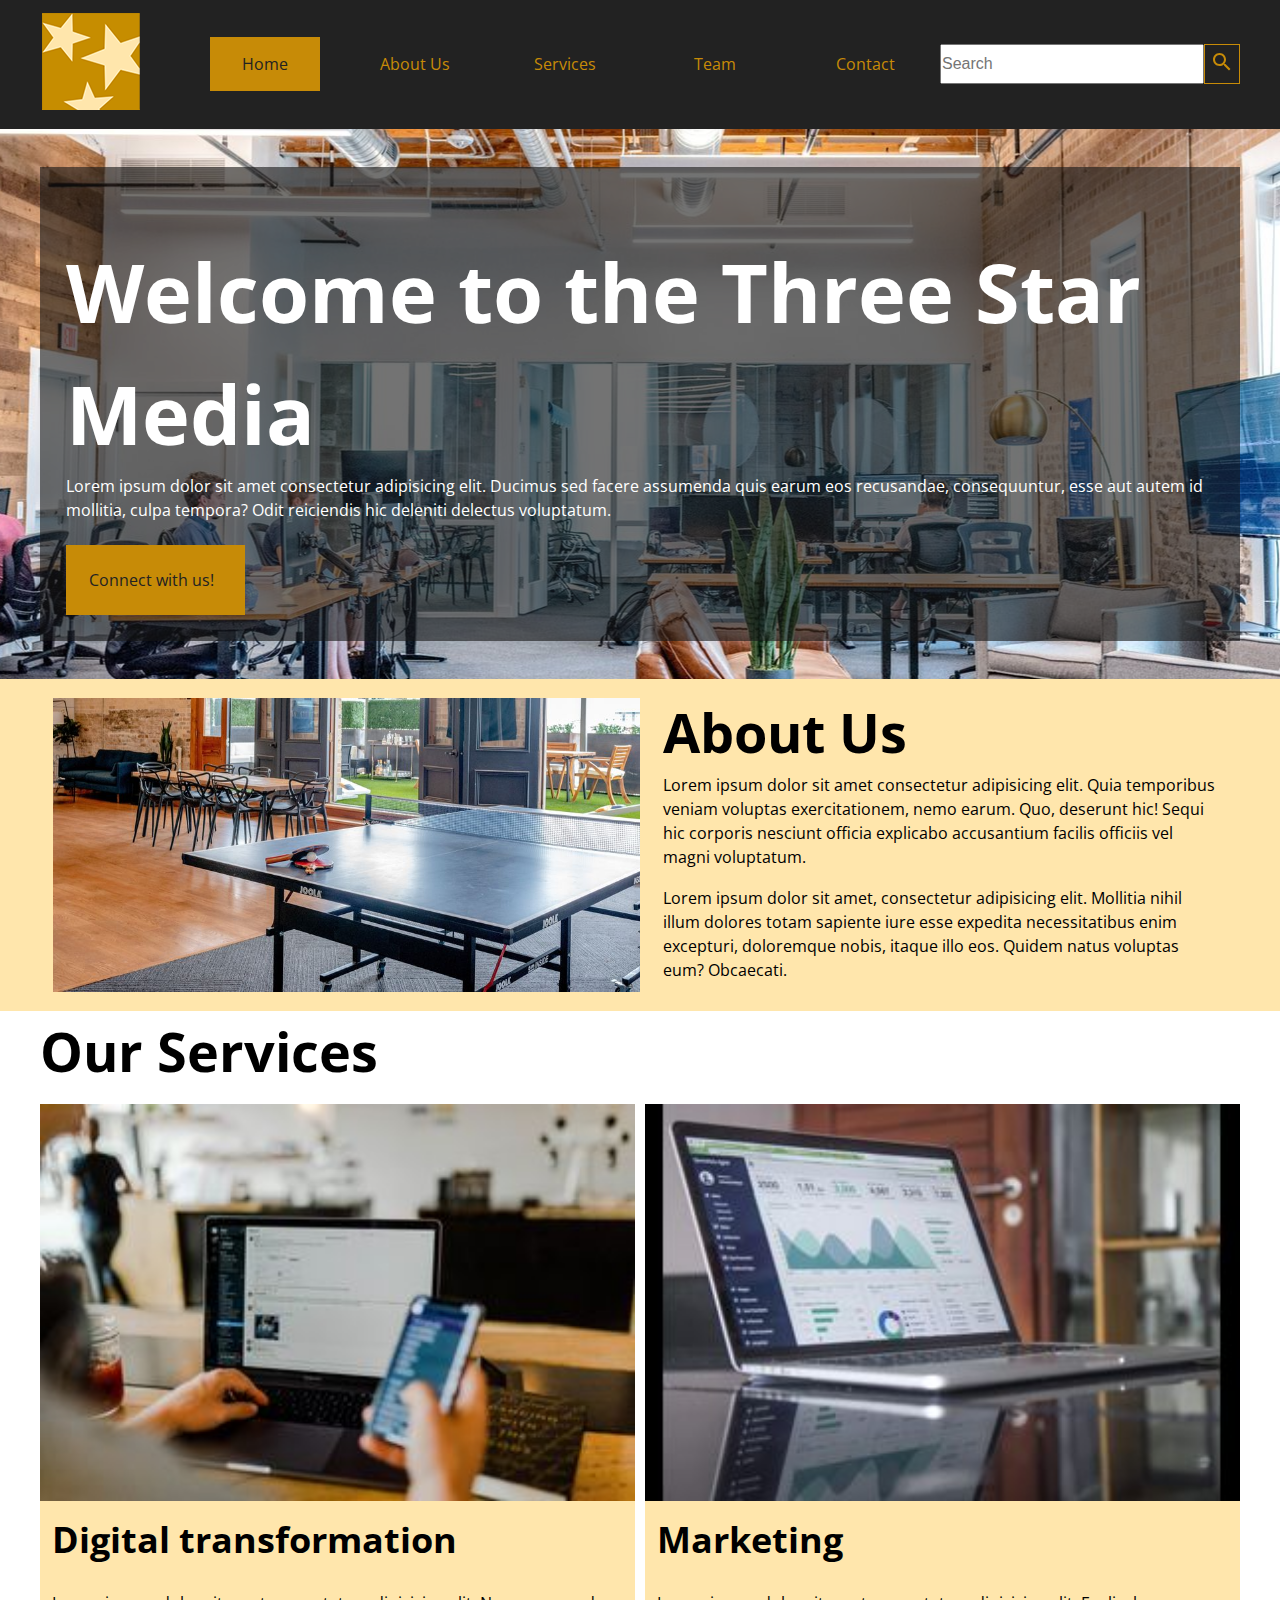
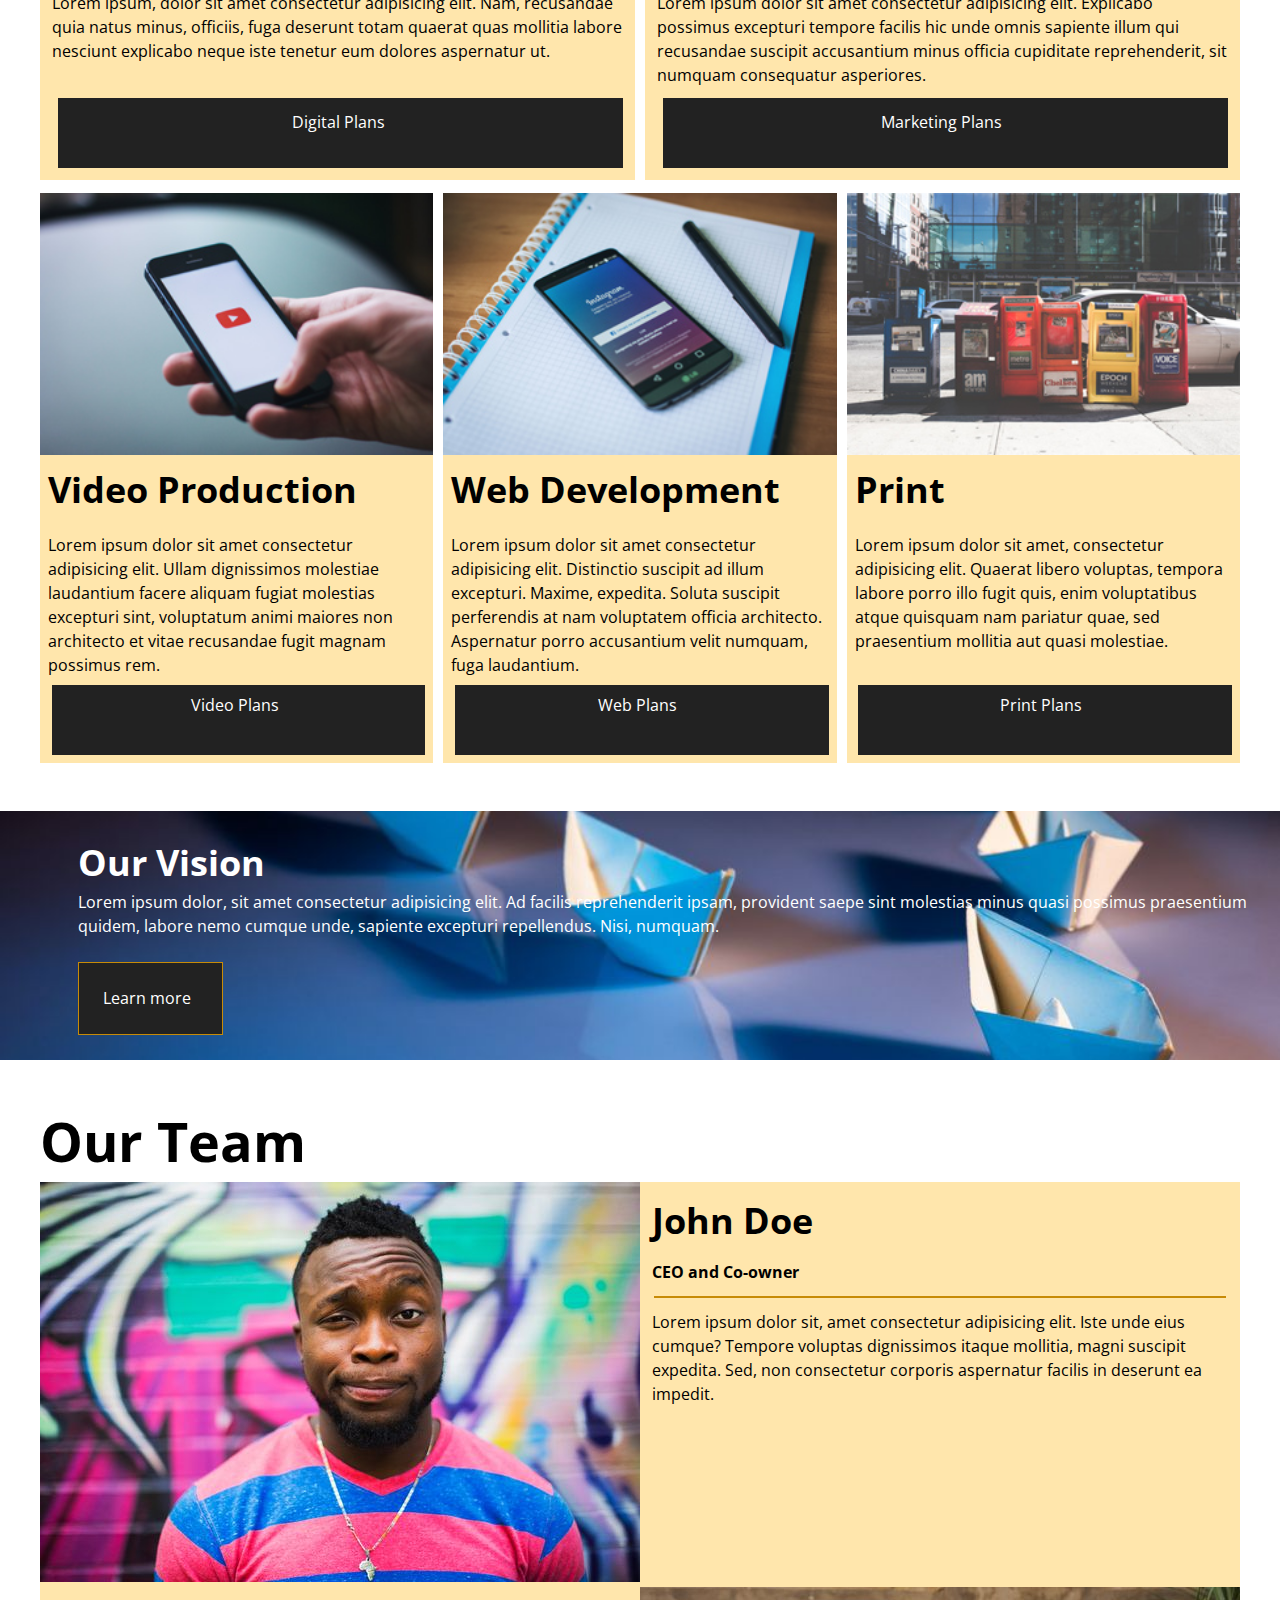
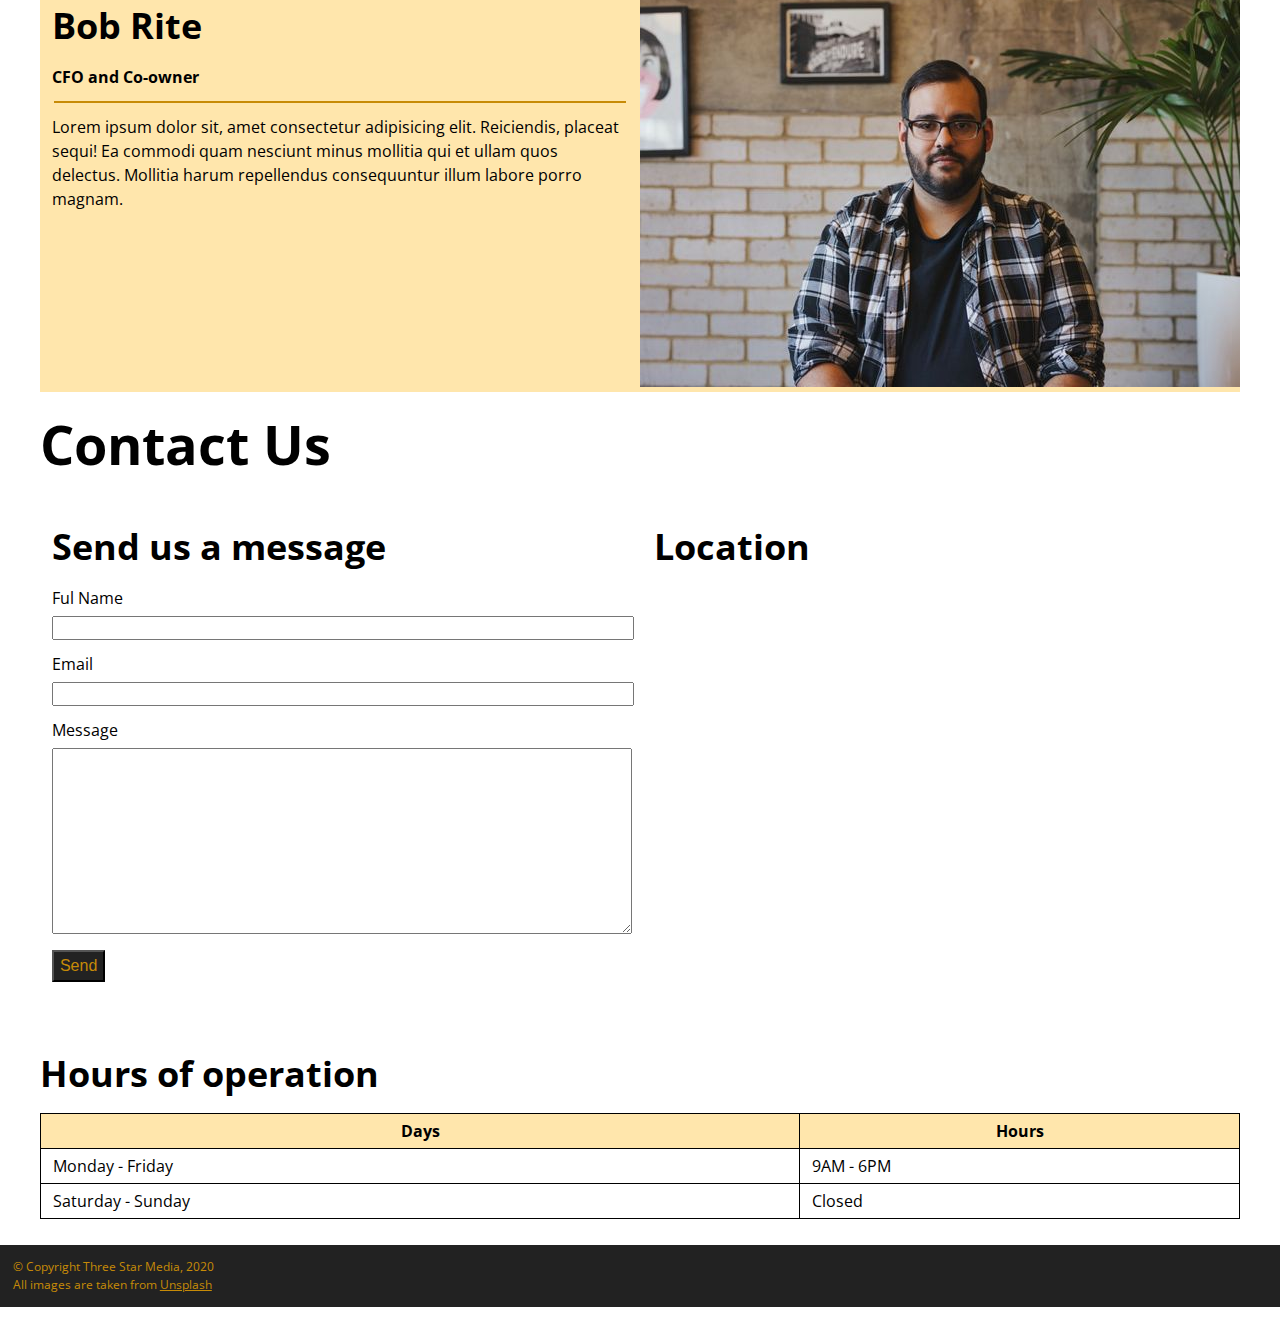
==== commit 09367be0: "Adds Changes" ====
--- a/final-project/index.html
+++ b/final-project/index.html
@@ -135,7 +135,7 @@
         </p>
         <a class="botton detail" href="cons.html">Web Plans &nbsp; <i class="im im-care-right"></i></a>
       </div>
-      
+
       <!-- Print part -->
       <div id="print" class="ourservicebox">
         <img src="images/print.jpg" alt="three star media printing services" class="serviceimage">
--- a/final-project/css/main.css
+++ b/final-project/css/main.css
@@ -181,7 +181,7 @@
 td,
 th,
 a {
-    font-size: 1.5rem;
+    font-size: 1rem;
 }
 
 i::before {
